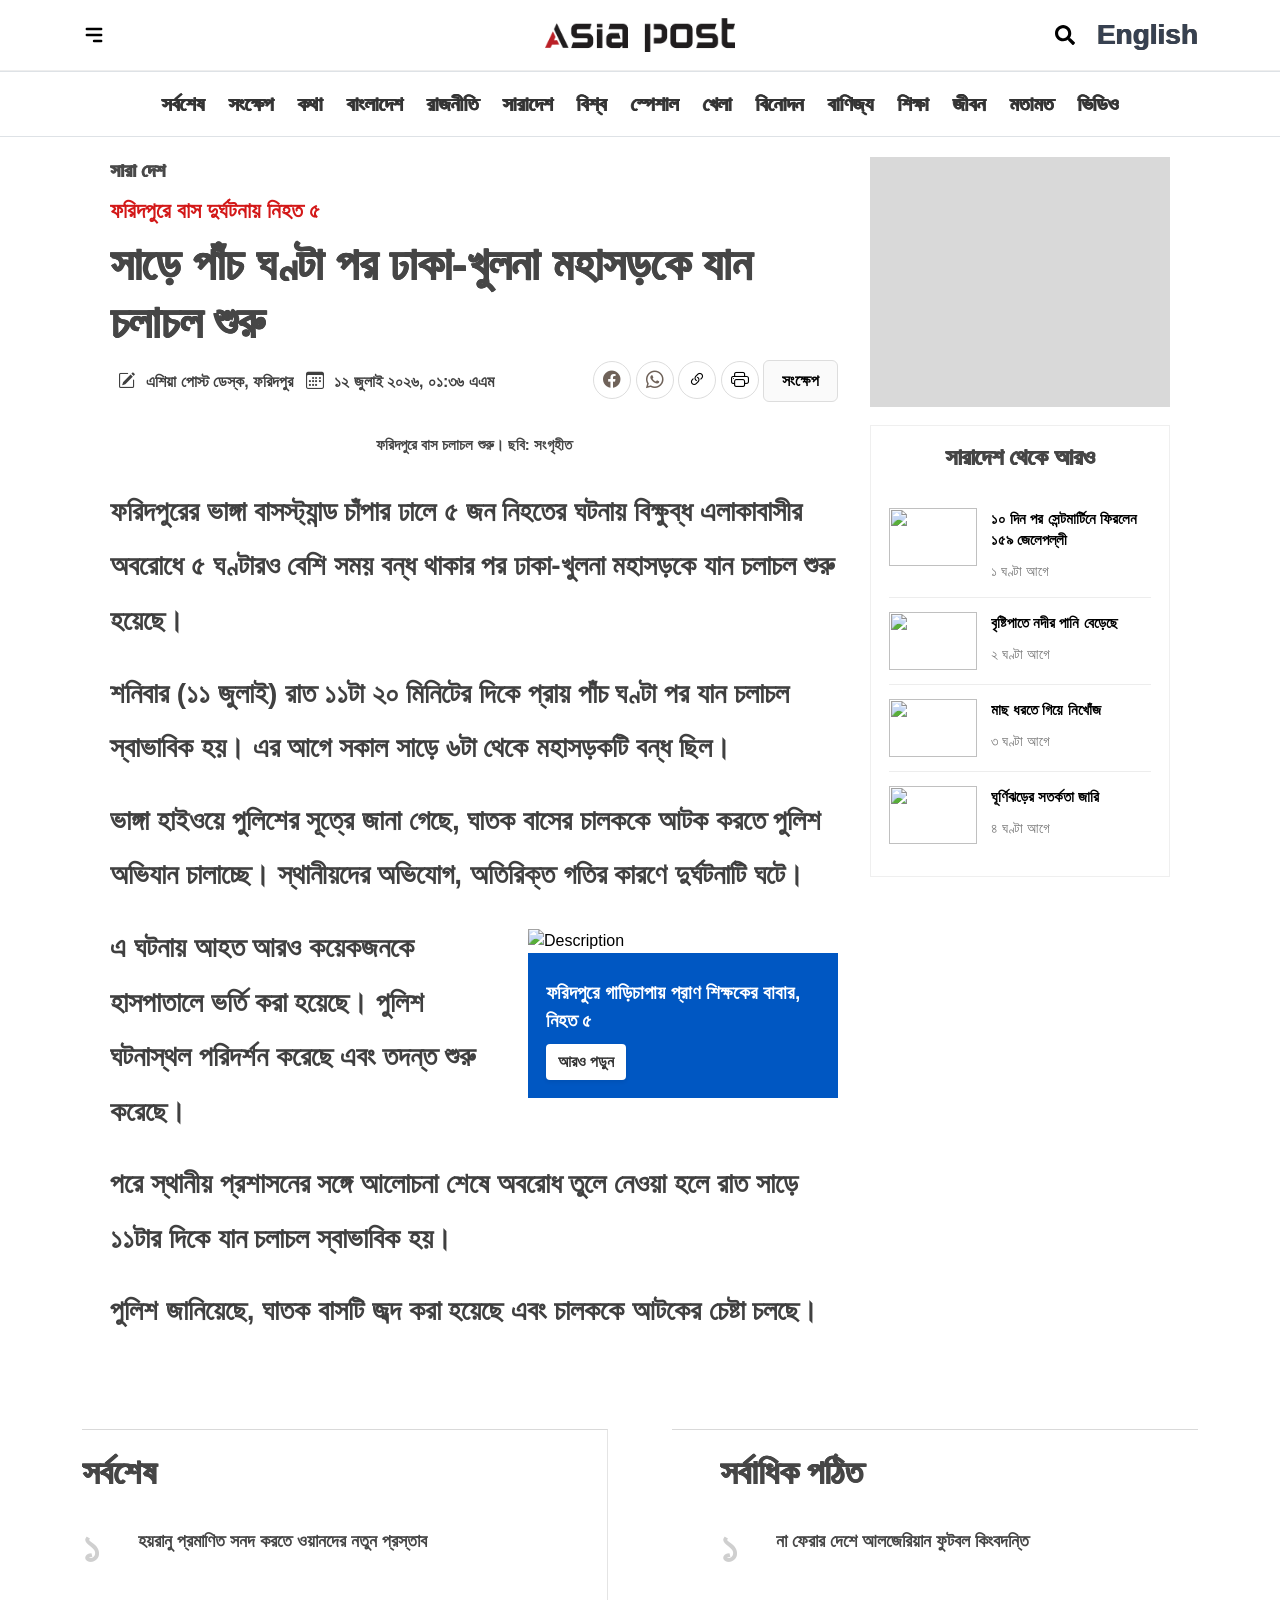
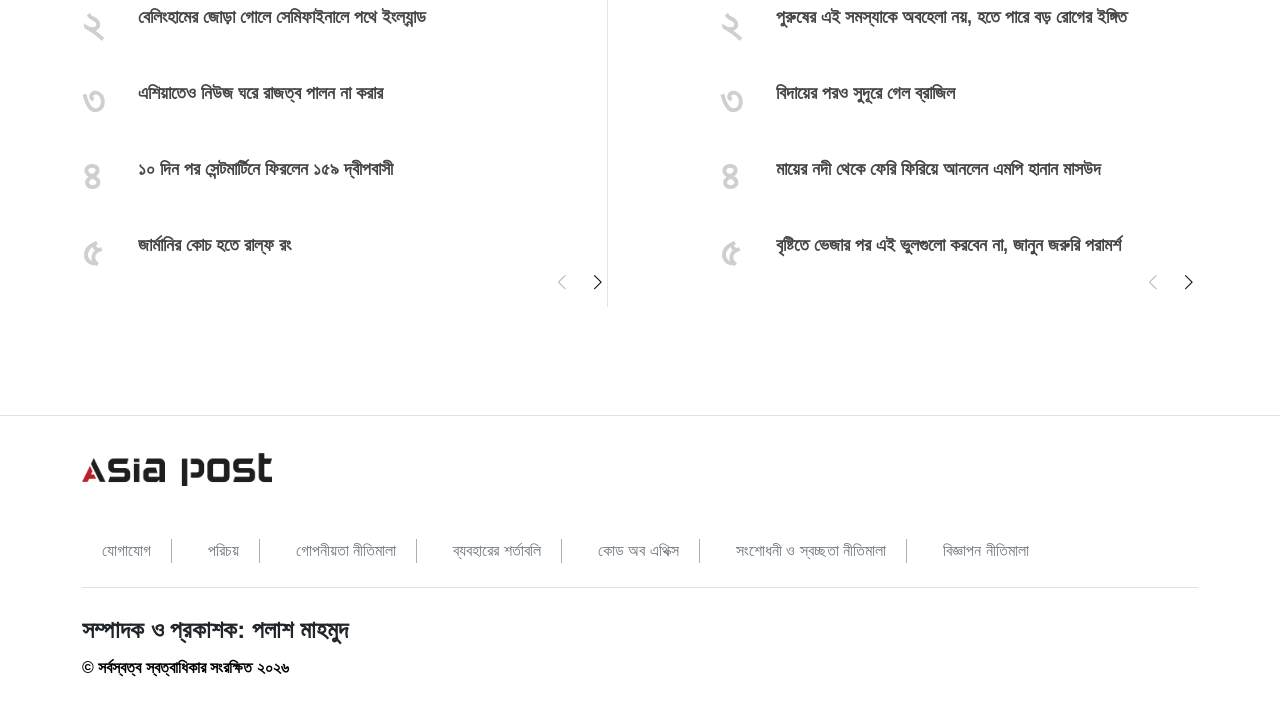
==== news-001.html @ 2057d046 "Add files via upload" ====
<!DOCTYPE html>
<html lang="bn">
<head>
    <meta charset="UTF-8">
    <meta name="viewport" content="width=device-width, initial-scale=1.0">
    <title>Asia Post: Dhaka Based Bangla News Portal</title>
    <meta name="description" content="Asia Post is a fast-growing news and multimedia portal delivering the latest news, sports, entertainment, opinion, and video content in both Bengali and English.">

    <link rel="stylesheet" href="https://cloudflare.com">
    <!-- Favicon -->
	<link rel="icon" type="image/png" sizes="32x32" href="logo.png">
    
    <!-- Bootstrap CSS -->
    <link href="https://cdn.jsdelivr.net/npm/bootstrap@5.3.3/dist/css/bootstrap.min.css" rel="stylesheet">
    <link rel="stylesheet" href="https://cdn.jsdelivr.net/npm/bootstrap-icons@1.11.3/font/bootstrap-icons.min.css">
    
    <!-- Custom CSS -->
    <link rel="stylesheet" href="style.css">
</head>
<body>
    <!-- ================= HEADER ================= -->
<div style="position: sticky; top: 0; z-index: 1060;">
    <header class="site-header">

        <div class="container">

            <div class="header-wrapper">

                <!-- LEFT -->
                <div class="header-left">

                    <button
                        class="btn-clean menu-btn"
                        type="button"
                        data-bs-toggle="collapse"
                        data-bs-target="#navMenu"
                        aria-label="Menu">

                        <svg width="24" height="24" viewBox="0 0 20 20" fill="currentColor">
                            <path fill-rule="evenodd"
                                d="M3 5a1 1 0 011-1h12a1 1 0 110 2H4a1 1 0 01-1-1zM3 10a1 1 0 011-1h12a1 1 0 110 2H4a1 1 0 01-1-1zM9 15a1 1 0 011-1h6a1 1 0 110 2h-6a1 1 0 01-1-1z"
                                clip-rule="evenodd">
                            </path>
                        </svg>

                    </button>

                </div>

                <!-- CENTER -->

                <div class="header-logo">
                    <a href="index.html">
                        <img src="logo.png" alt="Asia Post Logo">
                    </a>
                </div>

                <!-- RIGHT -->

                <!-- Action Buttons (Right Aligned) -->
                <div class="header-right">
                    <!-- Search Icon -->
                    <button class="btn-clean" aria-label="Search">
                        <svg height="20" width="20" viewBox="0 0 512 512" fill="currentColor">
                            <path d="M505 442.7L405.3 343c-4.5-4.5-10.6-7-17-7H372c27.6-35.3 44-79.7 44-128C416 93.1 322.9 0 208 0S0 93.1 0 208s93.1 208 208 208c48.3 0 92.7-16.4 128-44v16.3c0 6.4 2.5 12.5 7 17l99.7 99.7c9.4 9.4 24.6 9.4 33.9 0l28.3-28.3c9.4-9.4 9.4-24.6.1-34zM208 336c-70.7 0-128-57.2-128-128 0-70.7 57.2-128 128-128 70.7 0 128 57.2 128 128 0 70.7-57.2 128-128 128z"></path>
                        </svg>
                    </button>

                    <!-- Language Link -->
                    <a href="/english" class="text-decoration-none text-dark fw-semibold fs-5">
                        <span class="desktop-text text-secondary-custom">English</span>
                        <span class="mobile-text text-secondary-custom">EN</span>
                    </a>
                </div>

            </div>

        </div>

    </header>

    <!-- ================= NAVBAR ================= -->

    <nav class="desktop-navbar navbar navbar-expand-lg border-top border-bottom bg-white">

        <div class="container">

            <div class="collapse navbar-collapse" id="navMenu">

                <ul class="navbar-nav mx-auto">

                    <li class="nav-item">
                        <a href="todays-news.html"
                        class="nav-link active-page">
                            সর্বশেষ
                        </a>
                    </li>
                    <li class="nav-item"><a class="nav-link" href="shorts">সংক্ষেপ</a></li>
                    <li class="nav-item"><a class="nav-link" href="kotha">কথা</a></li>
                    <li class="nav-item"><a class="nav-link" href="bangladesh">বাংলাদেশ</a></li>
                    <li class="nav-item"><a class="nav-link" href="politics">রাজনীতি</a></li>
                    <li class="nav-item"><a class="nav-link" href="country-news">সারাদেশ</a></li>
                    <li class="nav-item"><a class="nav-link" href="world">বিশ্ব</a></li>
                    <li class="nav-item"><a class="nav-link" href="ap-special">স্পেশাল</a></li>
                    <li class="nav-item"><a class="nav-link" href="sports">খেলা</a></li>
                    <li class="nav-item"><a class="nav-link" href="entertainment">বিনোদন</a></li>
                    <li class="nav-item"><a class="nav-link" href="business-news">বাণিজ্য</a></li>
                    <li class="nav-item"><a class="nav-link" href="education">শিক্ষা</a></li>
                    <li class="nav-item"><a class="nav-link" href="lifestyle">জীবন</a></li>
                    <li class="nav-item"><a class="nav-link" href="opinion">মতামত</a></li>
                    <li class="nav-item"><a class="nav-link" href="video">ভিডিও</a></li>

                </ul>

            </div>

        </div>

    </nav>
</div>

    <!-- Main Content -->
    <main class="news-page">

        <div class="container">

            <div class="news-layout">

                <!-- ================= LEFT ARTICLE ================= -->

                <article class="news-article">

                    <!-- Header -->
                    <header class="article-header">

                        <div class="article-category text-secondary-custom2">
                            <a href="#">সারা দেশ</a>
                        </div>

                        <div class="article-highlight">
                            ফরিদপুরে বাস দুর্ঘটনায় নিহত ৫
                        </div>

                        <h1 class="article-title text-secondary-custom1">
                            সাড়ে পাঁচ ঘণ্টা পর ঢাকা-খুলনা মহাসড়কে যান চলাচল শুরু
                        </h1>

                        <div class="article-meta">

                            <div class="meta-left">

                                <span class="text-secondary-custom3 px-2">
                                    <i class="bi bi-pencil-square"></i>
                                    এশিয়া পোস্ট ডেস্ক, ফরিদপুর
                                </span>
                                <span class="text-secondary-custom3">
                                    <i class="bi bi-calendar3"></i>
                                    ১২ জুলাই ২০২৬, ০১:৩৬ এএম
                                </span>

                            </div>

                            <div class="meta-right">

                                <button class="share-btn">
                                    <i class="bi bi-facebook"></i>
                                </button>

                                <button class="share-btn">
                                    <i class="bi bi-whatsapp"></i>
                                </button>

                                <button class="share-btn">
                                    <i class="bi bi-link-45deg"></i>
                                </button>

                                <button class="share-btn">
                                    <i class="bi bi-printer"></i>
                                </button>

                                <button class="summary-btn">
                                    সংক্ষেপ
                                </button>

                            </div>

                        </div>

                    </header>

                    <!-- Hero Image -->

                    <figure class="hero-image">

                        <img
                            src="https://images.asia-post.com/original_images/NewsLabAsiaPost50054c52-e025-4c21-a5f2-86b96c10bce3.jpg"
                            alt="">

                        <figcaption class="text-secondary-custom0">

                            ফরিদপুরে বাস চলাচল শুরু। ছবি: সংগৃহীত

                        </figcaption>

                    </figure>

                        <div class="article-content">

                            <p class="text-secondary-custom3" >
                                ফরিদপুরের ভাঙ্গা বাসস্ট্যান্ড চাঁপার ঢালে ৫ জন নিহতের ঘটনায় বিক্ষুব্ধ
                                এলাকাবাসীর অবরোধে ৫ ঘণ্টারও বেশি সময় বন্ধ থাকার পর ঢাকা-খুলনা
                                মহাসড়কে যান চলাচল শুরু হয়েছে।
                            </p>

                            <p class="text-secondary-custom3">
                                শনিবার (১১ জুলাই) রাত ১১টা ২০ মিনিটের দিকে প্রায় পাঁচ ঘণ্টা পর যান
                                চলাচল স্বাভাবিক হয়। এর আগে সকাল সাড়ে ৬টা থেকে মহাসড়কটি বন্ধ ছিল।
                            </p>

                            <p class="text-secondary-custom3">
                                ভাঙ্গা হাইওয়ে পুলিশের সূত্রে জানা গেছে, ঘাতক বাসের চালককে আটক করতে
                                পুলিশ অভিযান চালাচ্ছে। স্থানীয়দের অভিযোগ, অতিরিক্ত গতির কারণে
                                দুর্ঘটনাটি ঘটে।
                            </p>

                            <!-- floating recommendation -->

                            <aside class="inline-card">
                                <img src="https://images.asia-post.com/original_images/NewsLabAsiaPost15881897-0958-433f-ace1-d1a9ae81bed5.jpg" alt="Description" style="width: 100%; display: block;">

                                <div class="inline-overlay">

                                    <h5>
                                        ফরিদপুরে গাড়িচাপায় প্রাণ শিক্ষকের
                                        বাবার, নিহত ৫
                                    </h5>

                                    <a href="news-001.html" 
                                    class="btn btn-light border-0 shadow-sm" 
                                    style="background-color: #ffffff; color: #333; font-weight: 600; padding: 5px auto; text-decoration: none; border-radius: 4px; display: inline-block;">
                                        আরও পড়ুন
                                    </a>
                                    
                                </div>

                            </aside>

                            <p class="text-secondary-custom3">
                                এ ঘটনায় আহত আরও কয়েকজনকে হাসপাতালে ভর্তি করা হয়েছে। পুলিশ ঘটনাস্থল
                                পরিদর্শন করেছে এবং তদন্ত শুরু করেছে।
                            </p>

                            <p class="text-secondary-custom3">
                                পরে স্থানীয় প্রশাসনের সঙ্গে আলোচনা শেষে অবরোধ তুলে নেওয়া হলে রাত
                                সাড়ে ১১টার দিকে যান চলাচল স্বাভাবিক হয়।
                            </p>

                            <p class="text-secondary-custom3">
                                পুলিশ জানিয়েছে, ঘাতক বাসটি জব্দ করা হয়েছে এবং চালককে আটকের চেষ্টা
                                চলছে।
                            </p>

                        </div>

                    </article>

                <!-- ================= RIGHT SIDEBAR ================= -->

                <aside class="news-sidebar">

                    <div class="sidebar-ad"></div>

                    <section class="sidebar-news">

                        <h3 class="text-secondary-custom1">সারাদেশ থেকে আরও</h3>

                        <div class="sidebar-item">

                            <img src="https://images.asia-post.com/original_images/NewsLabAsiaPostdc175ffc-346c-4fb1-ba67-ba4d500fa9c6.jpg">

                            <div>

                                <h5>
                                    ১০ দিন পর সেন্টমার্টিনে ফিরলেন ১৫৯ জেলেপল্লী
                                </h5>

                                <small>১ ঘণ্টা আগে</small>

                            </div>

                        </div>

                        <div class="sidebar-item">

                            <img src="https://images.asia-post.com/original_images/NewsLabAsiaPost3347b56f-49ed-4675-a514-a2277cf62eea.jpg">

                            <div>

                                <h5>
                                    বৃষ্টিপাতে নদীর পানি বেড়েছে
                                </h5>

                                <small>২ ঘণ্টা আগে</small>

                            </div>

                        </div>

                        <div class="sidebar-item">

                            <img src="https://images.asia-post.com/original_images/NewsLabAsiaPost18aa36c1-7e7c-4822-96c3-1573c18c3f63.webp">

                            <div>

                                <h5>
                                    মাছ ধরতে গিয়ে নিখোঁজ
                                </h5>

                                <small>৩ ঘণ্টা আগে</small>

                            </div>

                        </div>

                        <div class="sidebar-item">

                            <img src="https://images.asia-post.com/original_images/NewsLabAsiaPost28972773-5bdf-4322-aaad-13db85332f03.jpg">

                            <div>

                                <h5>
                                    ঘূর্ণিঝড়ের সতর্কতা জারি
                                </h5>

                                <small>৪ ঘণ্টা আগে</small>

                            </div>

                        </div>

                    </section>

                </aside>

            </div>

            <!-- ================= BOTTOM NEWS ================= -->

            <section class="bottom-news">

                <!-- LEFT -->

                <div class="news-list-column">

                    <h2 class="text-secondary-custom1">সর্বশেষ</h2>

                    <ul class="news-list">

                        <li>
                            <span class="serial">১</span>
                            <a href="#">হয়রানু প্রমাণিত সনদ করতে ওয়ানদের নতুন প্রস্তাব</a>
                        </li>

                        <li>
                            <span class="serial">২</span>
                            <a href="#">বেলিংহামের জোড়া গোলে সেমিফাইনালে পথে ইংল্যান্ড</a>
                        </li>

                        <li>
                            <span class="serial">৩</span>
                            <a href="#">এশিয়াতেও নিউজ ঘরে রাজত্ব পালন না করার</a>
                        </li>

                        <li>
                            <span class="serial">৪</span>
                            <a href="#">১০ দিন পর সেন্টমার্টিনে ফিরলেন ১৫৯ দ্বীপবাসী</a>
                        </li>

                        <li>
                            <span class="serial">৫</span>
                            <a href="#">জার্মানির কোচ হতে রাল্ফ রং</a>
                        </li>

                    </ul>

                    <div class="slider-nav">

                        <button class="prev-btn">
                            <i class="bi bi-chevron-left"></i>
                        </button>

                        <button class="next-btn">
                            <i class="bi bi-chevron-right"></i>
                        </button>

                    </div>

                </div>

                <!-- RIGHT -->

                <div class="news-list-column">

                    <h2 class="text-secondary-custom1">সর্বাধিক পঠিত</h2>

                    <ul class="news-list">

                        <li>
                            <span class="serial">১</span>
                            <a href="#">না ফেরার দেশে আলজেরিয়ান ফুটবল কিংবদন্তি</a>
                        </li>

                        <li>
                            <span class="serial">২</span>
                            <a href="#">পুরুষের এই সমস্যাকে অবহেলা নয়, হতে পারে বড় রোগের ইঙ্গিত</a>
                        </li>

                        <li>
                            <span class="serial">৩</span>
                            <a href="#">বিদায়ের পরও সুদূরে গেল ব্রাজিল</a>
                        </li>

                        <li>
                            <span class="serial">৪</span>
                            <a href="#">মায়ের নদী থেকে ফেরি ফিরিয়ে আনলেন এমপি হানান মাসউদ</a>
                        </li>

                        <li>
                            <span class="serial">৫</span>
                            <a href="#">বৃষ্টিতে ভেজার পর এই ভুলগুলো করবেন না, জানুন জরুরি পরামর্শ</a>
                        </li>

                    </ul>

                    <div class="slider-nav">

                        <button class="prev-btn">
                            <i class="bi bi-chevron-left"></i>
                        </button>

                        <button class="next-btn">
                            <i class="bi bi-chevron-right"></i>
                        </button>

                    </div>

                </div>

            </section>

        </div>

    </main>

    
    <!-- Footer -->
    <footer class="bg-white text-gray-800 border-top border-secondary mt-5">
        <div class="container pb-5 position-relative">
        <div class="d-flex flex-column align-items-center align-items-lg-start gap-3 mb-4">
            <a href="index.html" class="d-block">
            <img alt="logo" width="190" height="40" src="logo.png" class="img-fluid">
            </a>
            
            
            <div class="d-flex flex-wrap gap-3 justify-content-center">
                <a class="footer-link" href="#">যোগাযোগ</a>
                <a class="footer-link" href="#">পরিচয়</a>
                <a class="footer-link" href="#">গোপনীয়তা নীতিমালা</a>
                <a class="footer-link" href="#">ব্যবহারের শর্তাবলি</a>
                <a class="footer-link" href="#">কোড অব এথিক্স</a>
                <a class="footer-link" href="#">সংশোধনী ও স্বচ্ছতা নীতিমালা</a>
                <a class="footer-link" href="#">বিজ্ঞাপন নীতিমালা</a>
            </div>
        </div>

        <div class="border-top pt-4 d-flex flex-column gap-2">
            <div class="text-dark fw-bold text-center text-md-start fs-4">সম্পাদক ও প্রকাশক: পলাশ মাহমুদ</div>
            
            <button id="scrollToTopBtn" class="btn btn-outline-secondary rounded-circle position-absolute end-0 bottom-0 mb-3 me-3" aria-label="Scroll to top" style="width: 40px; height: 40px; padding: 0;">
            <svg stroke="currentColor" fill="currentColor" stroke-width="0" viewBox="0 0 512 512" height="1em" width="1em" xmlns="http://www.w3.org/2000/svg">
                <path fill="none" stroke-linecap="round" stroke-linejoin="round" stroke-width="48" d="m112 328 144-144 144 144"></path>
            </svg>
            </button>

            <div class="text-sm fw-semibold text-center text-lg-start">© সর্বস্বত্ব স্বত্বাধিকার সংরক্ষিত ২০২৬</div>
        </div>
        </div>
    </footer>
  <!-- Bootstrap JS -->
  <script src="https://cdn.jsdelivr.net/npm/bootstrap@5.3.3/dist/js/bootstrap.bundle.min.js"></script>
  
  <script>
    const scrollToTopBtn = document.querySelector('#scrollToTopBtn');

    window.addEventListener('scroll', () => {
    // Show button after scrolling down 300px
    if (window.scrollY > 300) {
        scrollToTopBtn.style.display = 'flex';
    } else {
        scrollToTopBtn.style.display = 'none';
    }
    });

    // Smooth scroll to top when clicked
    scrollToTopBtn.addEventListener('click', () => {
    window.scrollTo({
        top: 0,
        behavior: 'smooth'
    });
    });
  </script>

  <script>
  // Custom JavaScript for Asia Post
  document.addEventListener('DOMContentLoaded', () => {
      console.log('Asia Post loaded successfully');
      
      // Add any interactive features here
      // Example: Search button click handler
      const searchBtn = document.getElementById('searchBtn');
      if (searchBtn) {
          searchBtn.addEventListener('click', () => {
              alert('Search feature coming soon!');
          });
      }
  });
  </script>

</body>
</html>
---- style.css ----
/* 1. Global Font Setup */
@import url('https://fonts.maateen.me/kalpurush/font.css');

@font-face {
    font-family: 'Kalpurush';
    src: url('fonts/Kalpurush.woff2') format('woff2'), url('fonts/Kalpurush.woff') format('woff');
    font-weight: normal;
    font-style: normal;
}

/* Force Global Font and Reset */
* {
    font-family: 'Kalpurush', sans-serif !important;
    box-sizing: border-box;
}

body { 
    background-color: #ffffff;
    color: #000;
    margin: 0;
}


.flex-grow-1 {
  flex-grow: 1;
} 

/* Reusable Bold Element */
.custom-bold-text {
    font-weight: 900 !important;
    text-shadow: 0.25px 0 0 #484848, -0.25px 0 0 #484848;
}

/* Reusable Hover Effect (if you want the same effect elsewhere) */
.custom-bold-text:hover {
    text-shadow: 0.25px 0 0 #0000ff, -0.25px 0 0 #0000ff;
}

/* Header Spacing */
.site-header {
    border-bottom: 1px solid #eee;
}
header.site-header {
  position: static;
  top: 0;
  z-index: 1060; /* Higher z-index to stay on top */
  background: white; /* Ensure it's opaque so content doesn't bleed through */
}

.bold-headline {
    text-shadow: 0.35px 0 0 #484848, -0.35px 0 0 #484848;
}
.bold-headline:hover {
    color: #0b51c5;
    text-shadow: 0.35px 0 0 #0b51c5, -0.35px 0 0 #0b51c5;
}

.navbar-nav {
    display: flex;
    flex-wrap: wrap; /* Allows items to go to next line instead of overflowing */
    justify-content: center;
    width: 100%;
}
/* Navbar
 Links: Compact, Bold, News-Portal style */
.navbar-nav .nav-link {
    color: #333 !important;
    font-weight: 900 !important;
    font-size: 1.25rem;
    line-height: 1.75rem; /* Adjusted to look like a news portal, not too huge */
    padding: 10px 12px !important;
    transition: color 0.2s;
    text-shadow: 0.35px 0 0 #484848, -0.35px 0 0 #484848;
}

.navbar-nav .nav-link:hover {
    color: #0d6efd !important; /* Standard news blue */
    text-shadow: 0.25px 0 0 #0000ff, -0.25px 0 0 #0000ff;
}

nav.desktop-navbar {
  position: sticky;
  top: 0;
  z-index: 1050; /* Ensure it stays above other content */
}

.sticky-top {
    position: sticky;
    top: 0;
    z-index: 1030; /* Ensures it stays above main content */
    background-color: transparent !important;
}

/* This ensures the mobile menu appears properly below the nav bar when toggled */
@media (max-width: 991px) {
    .navbar-collapse {
        background-color: #fff;
        padding: 15px;
        box-shadow: 0 4px 6px -1px rgba(0,0,0,0.1);
    }
}

main.main-content.py-4 {
    padding-top: 0 !important;
    padding-bottom: 0 !important;
}

  /* Custom utility to remove button boxes */
.btn-clean {
    border: none;
    background: transparent;
    padding: 0;
    outline: none;
    display: flex;
    align-items: center;
}

/* Fix mobile toggle */
.navbar-collapse {
    justify-content: center;
}



/* 4. Card Hover Effect */
.card {
    transition: transform 0.2s ease, box-shadow 0.2s ease;
}

.card:hover {
    transform: translateY(-2px);
    box-shadow: 0 4px 12px rgba(0,0,0,0.1);
}

.card-layer {
    margin-top: -3rem;
    position: relative;
    z-index: 10;
    background-color: rgb(255, 255, 255);
    border-radius: 0.5rem;
    transition: transform 0.2s ease, box-shadow 0.2s ease;
}
.rounded-1 {
  width: 200px;
  height: auto;
  min-width: 200px;
  object-fit: cover;
  aspect-ratio: 4/2;
}

.d-lg-block {
  margin-bottom:0;
}

.g-4 {
  margin-top: 0px;
}
.card-layer:hover {
    transform: translateY(-2px);
    box-shadow: 0 4px 12px rgba(0,0,0,0.1);
}
/* The container for the cards */
.card-container-bg {
    background-color: #ffffff;
    border-radius: 1rem;
    padding: 1.5rem;
    padding-top: 0.5rem; /* Reduced top space */
    margin-top: 0;
}

/* Ensure columns keep their gutter spacing */
.card-container-bg > .col {
    margin-top: var(--bs-gutter-y);
}

/* Optional: Disable the hover animation on the cards as we did earlier */
.card-container-bg .card {
    transition: none !important;
    transform: none !important;
    box-shadow: none !important;
}

.card-container-bg .card:hover {
    transform: none !important;
    box-shadow: none !important;
}

/* Footer Link Styles */
.footer-link {
    color: #6c757d; /* text-gray-600 */
    text-decoration: none;
    font-weight: 500;
    transition: color 0.2s ease-in-out;
}

.footer-link:hover {
    color: #007bff; /* Replace with your selectedColor code */
}

/* Add vertical space to the container */
.footer-link-container { /* Add this class to your div or use existing classes */
    margin-top: 1.5rem;
    margin-bottom: 1rem;
}

/* Style the individual links and separators */
.footer-link {
    padding: 0 20px;
    border-right: 1px solid #acafaf; /* Light gray border */
    text-decoration: none;
    line-height: 1.5; /* Helps center the border vertically */
}

/* Remove the border from the very last link */
.footer-link:last-child {
    border-right: none;
}

#scrollToTopBtn {
    position: fixed !important;
    bottom: 30px !important;
    right: 30px !important;
    z-index: 9999 !important;
    display: none; /* Hidden by default */
    align-items: center;
    justify-content: center;
    /* Add smooth transitions if desired */
    transition: opacity 0.3s ease-in-out;
}

/* Ensure the SVG icon fits perfectly */
#scrollToTopBtn svg {
    font-size: 1.5rem;
}

/* Override for better hover effect */
.btn-outline-secondary:hover {
    background-color: #6c757d;
    color: white;
}
/* Ensure the button stays positioned correctly */
.position-relative {
    position: relative;
}

/* Responsive adjustment for the footer button */
@media (max-width: 768px) {
    .position-absolute.bottom-0 {
        bottom: 10px !important;
    }
}
@media (min-width: 992px){

    .mobile-header{
        position: static;
    }

    .desktop-navbar{
        position: sticky;
        top: 0;
        z-index: 1030;
        background:#fff;
    }

}

.header-wrapper{
    display:flex;
    align-items:center;
    justify-content:space-between;
    padding:14px 0;
}

.header-left,
.header-right{
    flex:1;
    display:flex;
    align-items:center;
}

.header-left{
    justify-content:flex-start;
}

.header-right{
    justify-content:flex-end;
    gap:22px;
}

.header-logo{
    flex:0 0 auto;
    text-align:center;
}

.header-logo img{
    display:block;
    width:100%;
    max-width:190px;
    height:auto;
}

.desktop-menu{
    display:flex;
}

.mobile-menu{
    display:none;
}

@media(max-width:991.98px){

    .desktop-menu{
        display:none;
    }

    .mobile-menu{
        display:flex;
    }

}
/* ===========================
   Mobile
=========================== */

.mobile-header,
.desktop-navbar{
    transition:.2s;
}

@media (max-width:991.98px){

    .mobile-header{
        position: sticky;
        top:0;
        z-index:1045;
        background:#fff;
    }

    .desktop-navbar{
        position: sticky;
        top:72px;      /* adjust after measuring your header */
        z-index:1040;
        background:#fff;
    }

}

@media (max-width:991.98px){

    .header-wrapper{
        display:grid;
        grid-template-columns:
            50px
            1fr
            auto;
        align-items:center;
        gap:8px;
        padding:10px 0;
    }

    .header-left{
        justify-content:flex-start;
    }

    .header-logo{
        display:flex;
        justify-content:center;
    }

    .header-logo img{

        width:100%;
        max-width:140px;
        height:auto;
    }

    .header-right{
        gap:12px;
        justify-content:flex-end;
    }

}
.mobile-text{
    display:none;
}

@media(max-width:991px){

    .desktop-text{
        display:none;
    }

    .mobile-text{
        display:inline;
    }

}
/* Apply padding on larger screens */
@media (min-width: 992px) {
    .banner-container {
        padding-left: 1rem;
        padding-right: 1rem;
    }
}

.container.banner-container {
    max-width: 1140px !important;
    padding-left: 12px !important;
    padding-right: 12px !important;
    margin-left: auto !important;
    margin-right: auto !important;
}

/* Banner Container Spacing */
.banner-container {
    max-width: 1280px !important;
    margin-top: 1rem;    /* 16px top margin */
    margin-bottom: rem; /* 24px bottom margin */
    
    /* Responsive Padding: 0 on mobile, 1rem on desktop */
    padding-left: 0;
    padding-right: 0;
}

/* Apply padding on larger screens */
@media (min-width: 992px) {
    .banner-container {
        padding-left: 1rem;
        padding-right: 1rem;
    }
}

/* Aspect Ratio and Scaling */
.banner-image {
    display: block;
    width: 100%;
    /* Ensures the image maintains its aspect ratio as it scales */
    height: auto; 
    object-fit: cover;
    /* Optional: If you want to force an exact 10:1 ratio */
    aspect-ratio: 10 / 1; 
}

/* Sidebar Sticky Behavior */
@media (min-width: 992px) {
    .sticky-top {
        position: -webkit-sticky;
        position: sticky;
        top: 80px; /* Adjust based on your header height */
    }
}

/* Border Dividers */
.border-right {
    border-right: 1px solid #dee2e6;
}

/* Sidebar and Typography */
.text-secondary { color: #464646; text-shadow: 0.25px 0 0 #484848, -0.25px 0 0 #484848;}
.fw-bold {
    font-weight: 700 !important;
    text-decoration: none;
    text-decoration-line: none;
}

/* Aspect ratio for featured cards */
.position-relative img {
    aspect-ratio: 16 / 9;
    object-fit: cover;
}

/* Matching the "Live Dot" look */
.text-liveDotColor {
    color: #d32f2f; /* Standard red for categories */
}

/* Hover effects to match reference */
.group:hover .text-secondary {
    color: #0d6efd !important;
}

.overlay-gradient {
    background: linear-gradient(to top, rgba(0,0,0,0.9), transparent);
}

/* Ensure consistent card borders and hover effect */
.border-bottom { 
    border-bottom: 1px solid #dee2e6 !important; 
}

.border-bottom-right { 
    border-bottom: 1px solid #dee2e6 !important;
    border-right: 1px solid rgb(222, 226, 224);
}

/* Optional: Vertical line for the last row item without a bottom border */
.border-right-only {
    border-right: 1px solid rgb(222, 226, 224);
}
/* Optional: Vertical line for the last row item without a bottom border */
.border-left-only {
    border-left: 1px solid rgb(222, 226, 224);
}

/* Matching the hover color change used on the site */
.group:hover a, 
.group:hover .text-dark {
    color: #0d6efd !important; /* Matches the site's link hover blue */
}

/* Gradient overlay for featured lead image */
.bg-gradient-dark {
    background: linear-gradient(to top, rgba(0,0,0,0.85), transparent) !important;
}

/*.col-md-3{
    border-right: 1px solid rgb(192, 192, 193);

}*/

/*.col-md-6 {
  border-right: 1px solid rgb(192, 192, 193);
}*/

/* Hover effect for headline color change */
.col-6:hover h6 {
    color: #0d6efd !important;
}

/* Aspect ratio for uniform grid look */
.col-6 img {
    aspect-ratio: auto;
    object-fit: cover;
    width: 100%;
}

.col-lg-7 {
  padding-right: 24px;
}

/* Ensure consistent spacing */
.card-img-top {
    aspect-ratio: 3/2;
    object-fit: cover;
}
/* Ensure consistent spacing */
.card-layer-img-top {
    aspect-ratio: 3/2;
    object-fit: cover;
}

/* স্টিকি পজিশন নিশ্চিত করা */
.sticky-top {
    position: sticky;
    top: 80px; 
    z-index: 100;
}

/* নিউজ টাইটেল হোভার ইফেক্ট */
.group:hover a {
    color: #0d6efd !important;
}

/* ইমেজ ফিটিং */
.object-fit-cover {
    object-fit: cover;
}

img.img-fluid {
    object-fit: contain !important;
}

/* মোবাইলে বর্ডার রিমুভ */
@media (max-width: 991px) {
    .border-end { border-right: none !important; }
}

/* Most Read Section Styles */
.border-secondary-custom {
    border-color: #d1d5dc !important;
}

.text-secondary-custom {
    color: #464646 !important;
    text-shadow: 0.5px 0 0 #464646, -0.5px 0 0 #464646;
    font-weight: 900;
    font-size: 28px;

}

.text-secondary-custom0 {
    color: #464646 !important;
    font-weight: 900;
    font-size: 22px;

}

.text-secondary-custom1{
    color: #464646 !important;
    text-shadow: 0.5px 0 0 #464646, -0.5px 0 0 #464646;
    font-weight: 900;
    font-size: 22px;
}

.text-secondary-custom2{
    color: #464646 !important;
    text-shadow: 0.5px 0 0 #464646, -0.5px 0 0 #464646;
    font-weight: 900;
    font-size: 19px;

}

.text-secondary-custom3{
    color: #404040 !important;
    font-weight: 900;
    font-size: 16px;
}

.text-muted-custom {
    color: #cccccc !important;
}

.text-secondary-custom:hover{
   color: #0d6efd !important;
}
.text-secondary-custom1:hover{
   color: #0d6efd !important;
}
.text-secondary-custom2:hover{
   color: #0d6efd !important;
}

/* Hover effect to match the site's primary blue */
.group:hover .text-secondary-custom {
    color: #0d6efd !important;
}
/* Hover effect to match the site's primary blue */
.group:hover .text-secondary-custom1 {
    color: #0d6efd !important;
}

.group:hover .text-secondary-custom2 {
    color: #0d6efd !important;
}

/* Ensure consistent alignment */
.display-6 {
    font-size: 2.5rem;
    line-height: 1;
}

.list-group-item.group {
    background-color: #ffffff !important;
    border-bottom: 2px solid rgb(222, 226, 224);
  
}

/*.col-lg-3 {
  border-left: 1px solid rgb(222, 226, 224);
}*/
.col-lg-3 a.text-dark:hover {
    color: #0d6efd !important; /* Bootstrap primary blue */
}
/* Card Container */
.ap-card {
    transition: transform 0.3s ease;
}

.ap-card:hover .card-body {
    background-color: #c31833 !important;
}

.ap-card:hover .text-dark-custom,
.ap-card:hover .text-muted,
.ap-card:hover p {
    color: #ffffff !important;
}

/* Image Wrapper and Effect */
.img-wrapper {
    overflow: hidden;
    aspect-ratio: 16/10;
}

.ap-card img {
    transition: transform 0.5s ease;
    width: 100%;
    height: 100%;
    object-fit: cover;
}

.ap-card:hover img {
    transform: scale(1.05);
}

/* Typography Overrides */
.text-dark-custom {
    color: #374151;
}

#ap-slider {
    display: flex;
    scroll-behavior: smooth;
    padding-bottom: 20px; /* Space for scrollbar if visible */
}

/* Make sure items don't wrap and have a fixed width */
.col-md-3 {
    flex: 0 0 25%; /* 4 items visible at once */
    max-width: 25%;
}

@media (max-width: 992px) {
    .col-md-3 { flex: 0 0 50%; max-width: 50%; }
}

@media (max-width: 576px) {
    .col-md-3 { flex: 0 0 90%; max-width: 90%; }
}

/* Ensure the container is the reference point */
.container {
  position: relative;
}

.slider-container-wrapper {
    position: relative;
}

/* Adjust the buttons */
.slider-btn {
    position: absolute;
    top: 50%;
    transform: translateY(-50%);
    background: rgba(0, 0, 0, 0.5);
    color: white;
    border: none;
    padding: 10px 15px;
    cursor: pointer;
    z-index: 100;
    border-radius: 50%;
    transition: background 0.3s;
}

.slider-btn:hover {
    background: rgba(0, 0, 0, 0.8);
}

.prev-btn {
  left: 10px;
}

.next-btn {
  right: 10px;
}

.bg-light {
    background-color: #f0f5f9 !important;
}

.text-danger {
    color: #c31833 !important; /* The specific red dot color from your code */
}

/* Sidebar Container */
.poll-sidebar-wrapper {
    background-color: #f0f5f9;
    padding: 1rem;
    height: 100%;
}

/* Poll Card Styling */
.poll-container {
    background-color: #ffffff;
    border-radius: 8px;
    box-shadow: 0 1px 3px rgba(0, 0, 0, 0.1);
    padding: 1rem;
    transition: all 0.3s ease;
}

/* Poll Question Text */
.poll-content p {
    font-size: 1.1rem;
    line-height: 1.4;
    color: #374151;
    margin-bottom: 1rem;
}

/* Poll Option Buttons */
.btn-outline-secondary {
    border: 1px solid #eadbd3;
    background-color: #ffffff;
    color: #241d1a;
    font-weight: 600;
    text-align: left;
    padding: 0.5rem 1rem;
    border-radius: 6px;
}

.btn-outline-secondary:hover {
    background-color: #fdf5f3;
    border-color: #d8a190;
    color: #8f1d17;
}

/* Poll Progress Bars (For the results view) */
.poll-result-bar {
    position: relative;
    overflow: hidden;
    border: 1px solid #eadbd3;
    border-radius: 12px;
    padding: 10px 15px;
    margin-bottom: 10px;
    background: #fff;
}

.poll-fill {
    position: absolute;
    left: 0;
    top: 0;
    height: 100%;
    background-color: rgba(195, 24, 51, 0.1); /* Match red tone */
    z-index: 0;
}

.poll-label {
    position: relative;
    z-index: 1;
    display: flex;
    justify-content: space-between;
    font-weight: 600;
}

/* Share Buttons */
.share-btn{

    width:34px;

    height:34px;

    font-size:14px;

    border-radius:50%;

    border:1px solid #ececec;

    background:#fff;

}

.share-btn:hover {
    background: #e2e8f0;
    color: #000;
}

/* Slider Dots */
.dot {
    width: 10px;
    height: 10px;
    border-radius: 50%;
    border: 1px solid #000;
    padding: 0;
    cursor: pointer;
}
.dot.active { background: #000; }

/* Styling for the clean bordered input boxes */
.border { border: 1px solid #eadbd3 !important; }
.hover-border-red:hover { border-color: #c31833 !important; color: #c31833; }
.cursor-pointer { cursor: pointer; }

/* Styling for Poll Sidebar */
.poll-container { border-radius: 10px !important; }
.text-danger { color: #8f1d17 !important; }

/* Align social icons */
.bi { font-size: 1.1rem; }
.bi-facebook, .bi-whatsapp, .bi-link, .bi-download { color: #6f6259; }
.bi-facebook:hover, .bi-whatsapp:hover { color: #c31833; }

@media (min-width: 992px) {
    .mobile-header {
        position: static;
    }

    .desktop-navbar {
        position: sticky;
        top: 0; /* Ensure this is 0 so it sticks to the very top */
        z-index: 1030;
        background: #fff;
    }
}

/* Quote Card Lift Effect */
.hover-lift {
    transition: transform 0.3s ease, box-shadow 0.3s ease;
}

.hover-lift:hover {
    transform: translateY(-5px);
    box-shadow: 0 10px 20px rgba(0,0,0,0.1) !important;
}

/* Quote Icon Styling */
.display-5 {
    font-size: 3rem;
    font-family: serif;
    color: #cbd5e0;
}

/* Author Section */
.rounded-circle {
    object-fit: cover;
}

/* Ensure consistent card height */
#kotha-slider .card {
    min-height: 360px;
}

/* Responsive adjustment */
@media (max-width: 768px) {
    #kotha-slider .card { min-height: auto; }
}

.hover-lift:hover {
    transform: translateY(-5px);
    box-shadow: 0 10px 20px rgba(0,0,0,0.1) !important;
}

/* Icon Buttons */
.btn-outline-light {
    border: 1px solid #e2e8f0;
    width: 36px;
    height: 36px;
    display: flex;
    align-items: center;
    justify-content: center;
}

.btn-outline-light:hover {
    background-color: #e2e8f0;
    color: #000;
}

/* Quote Icon */
.display-6 {
    font-size: 3rem;
    font-family: serif;
    color: #a0aec0;
}

/* Author Image */
.rounded-circle {
    object-fit: cover;
    border: 2px solid #e2e8f0;
}

/* Reduce the actual card size */
.kotha-card-wrapper {
    max-width: 320px; /* Adjust this value to make it as slim as you want */
    margin: 0 auto;
}

/* Ensure the hover lift still works */
.hover-lift {
    transition: transform 0.3s ease, box-shadow 0.3s ease;
}

/* Container for the horizontal slide */
#kotha-slider {
    display: flex;
    flex-wrap: nowrap;
    overflow-x: auto;
    scroll-behavior: smooth;
    padding-bottom: 20px;
}

/* Force card width so they don't squash */
#kotha-slider > div {
    flex: 0 0 300px; /* Adjust this width as needed */
    max-width: 300px;
}

/* Button Positioning */
.slider-btn {
    position: absolute;
    top: 50%;
    transform: translateY(-50%);
    background: rgba(0, 0, 0, 0.5);
    color: white;
    border: none;
    padding: 10px 15px;
    cursor: pointer;
    z-index: 100;
    border-radius: 50%;
}

.prev-btn { left: -10px; }
.next-btn { right: -10px; }

/* Responsive Border for the left column */
@media (min-width: 992px) {
    .border-end-lg {
        border-right: 1px solid #e9ecef;
    }
}

.news-card-group:hover .card-title {
    color: #0d6efd !important; /* Bootstrap primary blue */
    transition: color 0.3s ease; /* Optional: makes the color change smooth */
}


.group-link:hover h6, 
.group-link:hover h2 {
    color: #0d6efd !important;
}

.custom-sidebar-section .custom-sidebar-img {
    width: 150px !important;
    height: 90px !important;
    min-width: 150px !important; /* Prevents shrinking in flex layout */
    object-fit: cover;
    border-radius: 6px;
}

/* Ensure the text container takes up the remaining space */
.custom-sidebar-section .group-link {
    align-items: flex-start !important;
}

/* Optional: Slightly increase font for these specific headlines */
.custom-sidebar-section .group-link h6, 
.custom-sidebar-section .group-link div {
    font-size: 1.1rem;
    line-height: 1.4;
}

/* Custom Image Scaling (replaces Tailwind's aspect-video object-cover) */
.custom-img-cover {
    aspect-ratio: 16 / 9;
    object-fit: cover;
}

/* Vertical Dividers for Desktop Columns */
@media (min-width: 992px) {
    .border-end-custom {
        border-right: 1px solid #dee2e6 !important;
    }
}

/* Title colors and link hover effect */
.text-secondary-custom { color: #374151 !important; }
.group-link:hover h2, 
.group-link:hover h3, 
.group-link:hover h5, 
.group-link:hover h6 {
    color: #0d6efd !important;
}

/* Truncate text block after 2 lines (matches lg:line-clamp-2) */
.d-lg-block.small {
    display: -webkit-box !important;
    -webkit-line-clamp: 2;
    -webkit-box-orient: vertical;
    overflow: hidden;
}

/* Recommended approach */
.btn.px-4.py-2{
  padding: 0.5rem 0.5rem !important;
}

/* Container background for the card body */
.bg-light-pink { background-color: #fff0f4 !important; }

/* Aspect ratio for the square images */
.aspect-square { aspect-ratio: 1 / 1; object-fit: cover; }

/* Hover animation to match reference */
.group img { transition: transform 0.3s ease; }
.group:hover img { transform: scale(1.05); }

/* Remove scrollbar while keeping functionality */
.overflow-x-auto::-webkit-scrollbar { display: none; }

/* Ensure the list items sit directly below the lead article */
.list-unstyled {
    margin-top: 0;
    padding-top: 0;
}

/* Make sure the borders look exactly like the reference */
.border-top {
    border-top: 1px solid #dee2e6 !important;
}

/* Category header border thickness */
h3.fw-bold {
    border-top: 1px solid #dee2e6 !important;
    font-size: 1.5rem;
}


/*==========================================================
                    BANGLADESH
==========================================================*/

.bangladesh-section{

    margin:50px 0;

}

.bangladesh-heading{

    border-top:1px solid #dcdcdc;

    padding-top:14px;

    margin-bottom:28px;

}

.bangladesh-heading h2{

    margin:0;
    line-height:1.1;
    color: #464646 !important;
    text-shadow: 0.5px 0 0 #464646, -0.5px 0 0 #464646;
    font-weight: 900;
    font-size: 28px;

}

/*==========================
        LAYOUT
==========================*/

.bangladesh-content{

    align-items:flex-start;

}

.bangladesh-left-column{

    border-right:1px solid #d9d9d9;

    padding-right:22px;

}

.bangladesh-right-column{

    padding-left:22px;
    padding-right: 22px;
    padding-top: 10px;

}

/*==========================================================
                FEATURED STORY
==========================================================*/

.bangladesh-feature{

    margin-bottom:24px;

}

.bangladesh-feature-title{

    line-height:1.42;
    margin-bottom:24px;
    transition:.2s;
    color: #464646 !important;
    text-shadow: 0.5px 0 0 #464646, -0.5px 0 0 #464646;
    font-weight: 700;
    font-size: 29px;

}

.bangladesh-feature:hover .bangladesh-feature-title:hover{

    color:#1d5fd2 !important;

}

/*========================*/

.bangladesh-feature-body{

    display:flex;

    gap:22px;

    align-items:flex-start;

}

.bangladesh-feature-text{

    flex:0 0 34%;

}

.bangladesh-feature-text p{
    line-height:1.9;
    margin-bottom:34px;
    color: #464646 !important;
    font-weight: 900;
    font-size: 16px;

}

.bangladesh-time{

    color:#8b8b8b;
    font-weight: 700;
    font-size:15px;

}

.bangladesh-feature-image-box{

    flex:1;

}

.bangladesh-feature-image{

    width:100%;

    aspect-ratio:16/11;

    object-fit:cover;

    display:block;

}

/*==========================================================
                BOTTOM STORIES
==========================================================*/

.bangladesh-bottom-row{

    margin-top:18px;

}

.bangladesh-small-card{

    /*border-top:1px solid #dddddd;*/

    padding-top:20px;

}

.bangladesh-small-image{

    width:100%;

    aspect-ratio:16/10;

    object-fit:cover;

    display:block;

    margin-bottom:16px;

}

.bangladesh-small-card h4{

    color:#3d3d3d;

    font-size:18px;

    line-height:1.55;

    font-weight:700;

    transition:.2s;

}

.bangladesh-small-card:hover h4{

    color:#1d5fd2;

}

/*==========================================================
                RIGHT COLUMN
==========================================================*/

.bangladesh-top-row{

    margin-bottom:24px;

}

.bangladesh-right-card{

    height:100%;

}

.bangladesh-right-card-top{

    /*border-bottom:1px solid #dddddd;*/

    padding-bottom:22px;

}

.bangladesh-right-image{

    width:100%;

    aspect-ratio:16/10;

    object-fit:cover;

    display:block;

    margin-bottom:16px;

}

.bangladesh-right-title{

    color:#3b3b3b;

    font-size:20px;

    line-height:1.5;

    font-weight:700;

    margin-bottom:12px;

    transition:.2s;

}

.bangladesh-right-desc{

    color:#666666;

    font-size:15px;

    line-height:1.8;

    margin:0;

}

.bangladesh-right-card:hover .bangladesh-right-title{

    color:#1d5fd2;

}

/*============================
        BOTTOM ROW
============================*/

.bangladesh-bottom-right-row{

    margin-top:8px;

}

.bangladesh-bottom-right-row .bangladesh-right-title{

    font-size:18px;

    margin-bottom:0;

}




/* ===================================================
   COUNTRY SECTION
=================================================== */

.country-section{

    margin-top:40px;
    margin-bottom:40px;

}

.country-heading{

    border-top:2px solid #d1d5dc;
    margin-bottom:24px;

}

.country-heading h2{

    font-size:42px;
    font-weight:700;
    color:#2f2f2f;

    margin:0;
    padding-top:10px;
    padding-bottom:26px;

}

.country-filter{

    background:#f0f5f9;
    border:1px solid #d9e2ea;

    padding:18px;

    margin-bottom:18px;

}

.country-filter-title{

    display:flex;
    align-items:center;
    gap:8px;

    font-size:26px;
    font-weight:700;

    color:#444;

}

.country-filter-title i{

    color:#c31833;

    font-size:24px;

}

.country-select{

    height:42px;

    border-radius:2px;

    font-size:17px;

    border:1px solid #d5d5d5;

}

.country-search-btn{

    width:100%;

    height:42px;

    border:none;

    background:#bfc4ca;

    color:#fff;

    font-size:18px;

    font-weight:600;

    transition:.25s;

}

.country-search-btn:hover{

    background:#9da5ad;

}

.country-content{

    margin-top:18px;

}

/*FEATURED News*/

.country-feature{

    border-bottom:1px solid #d9d9d9;

    padding-bottom:28px;

}

.country-feature-title{
    margin-top: 10px;
    color: #464646 !important;
    text-shadow: 0.5px 0 0 #464646, -0.5px 0 0 #464646;
    font-weight: 900;
    font-size: 28px;
    transition:.2s;

}

.country-feature:hover .country-feature-title:hover{

    color:#0b51c5;

}

.country-feature-desc{

    color: #464646 !important;
    font-weight: 900;
    font-size: 18px;

}

.country-time{

    color:#888 !important;
    font-weight: 900;
    font-size: 16px;;

}

.country-feature-image{

    width:100%;

    aspect-ratio:16/9;

    object-fit:cover;

    display:block;

}

/*-------------------- */

.country-small-card{

    margin-top:22px;

}

.country-card-image{

    width:100%;

    aspect-ratio:16/9;

    object-fit:cover;

    display:block;

}

.country-card-title{
    margin-top:14px;
    line-height:1.45;
    color: #464646 !important;
    text-shadow: 0.5px 0 0 #464646, -0.5px 0 0 #464646;
    font-weight: 900;
    font-size: 19px;

}

.country-small-card:hover .country-card-title{

    color:#1d5fd2;

}

/*RIGHT GRID*/

.country-right-column{

    border-left:1px solid #d7d7d7;

    padding-left:28px;

}

.country-grid-card{

    height:100%;

    padding-bottom:18px;

}

.country-grid-border-right{

    border-right:1px solid #d7d7d7;

    padding-right:18px;

}

.country-grid-border-bottom{

    border-bottom:1px solid #d7d7d7;

    padding-bottom:22px;

}

.country-grid-image{

    width:100%;

    aspect-ratio:16/9;

    object-fit:cover;

    display:block;

}

.country-grid-title{

    margin-top:14px;
    line-height:1.45;
    color: #464646 !important;
    text-shadow: 0.5px 0 0 #464646, -0.5px 0 0 #464646;
    font-weight: 900;
    font-size: 20px;

}

.country-grid-desc{

    margin-top:10px;
    color: #464646 !important;
    font-weight: 900;
    font-size: 16px;

}

.country-grid-card:hover .country-grid-title{

    color:#1d5fd2;

}


/*==========================================================
                    VIDEO GALLERY
==========================================================*/

.video-section{

    margin:42px 0;

}

.video-wrapper{

    background:#323232;

    border-radius:22px;

    padding:30px;

}

/*HEADER*/

.video-header{

    display:flex;

    justify-content:space-between;

    align-items:center;

    margin-bottom:26px;

    gap:20px;

    flex-wrap:wrap;

}

.video-title{

    display:flex;

    align-items:center;

    gap:18px;

}

.video-title-bar{

    width:4px;

    height:32px;

    background:#ffffff;

    border-radius:4px;

}

.video-title h2{

    margin:0;

    color:#ffffff;

    font-size:38px;

    font-weight:700;

    line-height:1;

}

/*TABS*/

.video-tabs{

    display:flex;

    gap:14px;

    flex-wrap:wrap;

}

.video-tab{

    border:none;

    cursor:pointer;

    background:#2b2b2b;

    color:#ffffff;

    padding:10px 18px;

    border-radius:10px;

    font-size:19px;

    font-weight:600;

    transition:.25s;

}

.video-tab:hover{

    background:#424242;

}

.video-tab.active{

    background:#ffffff;

    color:#111;

    box-shadow:0 0 20px rgba(255,255,255,.18);

}

/*CONTENT*/

.video-content{

    align-items:flex-start;

}

/*==========================================================
                FEATURED VIDEO
==========================================================*/

.video-feature-card{

    overflow:hidden;

    border-radius:18px;

    background:#1f1f1f;

    border:1px solid rgba(255,255,255,.08);

}

.video-thumb-wrapper{

    position:relative;

    overflow:hidden;

}

.video-feature-image{

    width:100%;

    aspect-ratio:16/9;

    object-fit:cover;

    display:block;

}

/*=====================
      PLAY BUTTON
=====================*/

.video-play-btn {
    position: absolute;
    left: 50%;
    top: 50%;
    transform: translate(-50%, -50%);
    width: 72px;
    height: 50px; /* Reduced height to match the YouTube button aspect ratio */
    display: flex;
    align-items: center;
    justify-content: center;
    text-decoration: none;
    /*border-radius: 12px;
    background: #ff0000;
    color: #fff;
    transition: 0.25s;
    box-shadow: 0 10px 30px rgba(0, 0, 0, 0.35);*/
}

.video-play-btn i{

    font-size:40px;

    margin-left:4px;

}

.video-play-btn:hover{

    transform:translate(-50%,-50%) scale(1.08);

    /*background:#ff2948;

    color:#fff;*/

}

/*=====================
        BODY
=====================*/

.video-feature-body{

    background:#1d1d1d;

    padding:20px 22px 24px;

}

.video-meta{

    display:flex;

    align-items:center;

    gap:10px;

    color:#bfbfbf;

    font-size:15px;

    margin-bottom:16px;

}

.video-dot{

    opacity:.8;

}

.video-feature-title{
    line-height:1.45;
    margin:0;
    transition:.2s;
    color: #ffffff !important;
    text-shadow: 0.5px 0 0 #ffffff, -0.5px 0 0 #ffffff;
    font-weight: 900;
    font-size: 25px;

}

.video-feature-card:hover .video-feature-title{

    color:#ffffff;

}

/*==========================================================
                    PLAYLIST PANEL
==========================================================*/

.video-playlist{

    background:#252525;

    border:1px solid rgba(255,255,255,.12);

    border-radius:18px;

    overflow:hidden;

}

.video-list-item{

    padding:18px;

}

.video-list-item:not(:last-child){

    border-bottom:1px solid rgba(255,255,255,.14);

}

.video-list-item a{

    display:flex;

    gap:16px;

    color:inherit;

}

.video-list-thumb{

    position:relative;

    flex:0 0 132px;

}

.video-list-thumb img{

    width:132px;

    height:74px;

    object-fit:cover;

    border-radius:10px;

    display:block;

}

.video-small-play{

    position:absolute;

    left:50%;

    top:50%;

    transform:translate(-50%,-50%);

    width:30px;

    height:30px;

    background:#d8263d;

    border-radius:50%;

    display:flex;

    align-items:center;

    justify-content:center;

    color:#fff;

}

.video-small-play i{

    font-size:17px;

    margin-left:2px;

}

.video-list-content{

    flex:1;

}

.video-list-title{

    color:#fff;

    font-size:16px;

    line-height:1.45;

    font-weight:700;

    margin-bottom:10px;

    transition:.2s;

}

.video-list-meta{

    color:#bdbdbd;

    font-size:13px;

    display:flex;

    gap:8px;

    align-items:center;

}

.video-list-item:hover .video-list-title{

    color:#66a9ff;

}

/*==========================================================
                VIDEO GALLERY POLISH
==========================================================*/

.video-feature-card{
    width:100%;
}

.video-playlist{
    width:100%;
}

/* Featured card */
.video-feature-card{

    height:100%;

    display:flex;

    flex-direction:column;

}

/* Make thumbnail slightly taller */

.video-feature-image{

    aspect-ratio:16/8.8;

}

/* Title */

.video-feature-title{

    font-size:22px;

    line-height:1.5;

    letter-spacing:.2px;

}

/* Meta */

.video-meta{

    font-size:14px;

}

/* Playlist */

.video-playlist{

    height:100%;

    display:flex;

    flex-direction:column;

}

/* Equal spacing */

.video-list-item{

    flex:1;

}

/* Playlist title */

.video-list-title{

    line-height:1.42;

    font-size:15px;

}

/* Hover */

.video-list-item:hover{

    background:#2d2d2d;

}

/* Better transition */

.video-list-item{

    transition:.2s;

}

/* Images */

.video-list-thumb img{

    transition:.25s;

}

.video-list-item:hover img{

    opacity:.92;

}

/* Play button */

.video-small-play{

    transition:.2s;

}

.video-list-item:hover .video-small-play{

    transform:translate(-50%,-50%) scale(1.08);

}

/* Featured card hover */

.video-feature-card{

    transition:.25s;

}

.video-feature-card:hover{

    transform:translateY(-2px);

}

/* Tabs */

.video-tab{

    min-width:74px;

    text-align:center;

}

.video-content{
    display:flex;
    align-items:flex-start;
    gap:28px;
}

.video-feature-column{

    flex:0 0 60%;
    max-width:60%;

    padding:0 !important;
}

.video-list-column{

    flex:0 0 calc(40% - 28px);
    max-width:calc(40% - 28px);

    padding:0 !important;
}

.video-feature-card,
.video-playlist{

    width:100%;

}

/*==========================================================
                RESPONSIVE
==========================================================*/

@media (max-width: 1199.98px) {

    .video-list-column {
        display: none;
    }

    .video-feature-column {
        width: 100%;
        max-width: 900px;
        margin: 0 auto;
    }

}

@media (max-width:991.98px){

    .video-feature-column{

        padding-right:12px;

        margin-bottom:24px;

    }

    .video-list-column{

        padding-left:12px;

    }

}

@media (max-width:767.98px){

    .video-wrapper{

        padding:20px;

    }

    .video-header{

        flex-direction:column;

        align-items:flex-start;

    }

    .video-title h2{

        font-size:34px;

    }

    .video-tabs{

        width:100%;

    }

    .video-tab{

        flex:1;

        font-size:15px;

    }

    .video-list-item a{

        gap:14px;

    }

    .video-list-thumb{

        flex:0 0 110px;

    }

    .video-list-thumb img{

        width:110px;

        height:62px;

    }

    .video-feature-title{

        font-size:20px;

    }

}

@media (max-width:575.98px){

    .video-list-item{

        padding:14px;

    }

    .video-list-thumb{

        flex:0 0 95px;

    }

    .video-list-thumb img{

        width:95px;

        height:54px;

    }

    .video-list-title{

        font-size:14px;

    }

    .video-meta{

        font-size:13px;

    }

}

/*Photo Story Section Styles*/
.aspect-video {
    aspect-ratio: 16 / 9;
}

/* Base wrapper to hide overflow for the slide-up animation */
.photo-card-wrapper {
    background-color: #f8f9fa; /* Prevents white flashes */
}

/* The dark overlay that slides up on hover */
.photo-hover-content {
    background-color: #374151; /* Asia Post secondary dark color */
    transform: translateY(100%);
    transition: transform 0.3s ease-in-out;
    z-index: 2;
}

/* Trigger animation on hover */
.photo-card-wrapper:hover .photo-hover-content {
    transform: translateY(0);
}

/* Top-right semi-transparent badge for photo count */
.photo-badge {
    background-color: rgba(0, 0, 0, 0.5); /* Transparent black */
    z-index: 3; /* Keep it above the overlay */
    min-width: 35px;
    padding-bottom: 2px !important;
}

.photo-badge i {
    line-height: 1.1;
    margin-bottom: 2px;
}

/* For screens wider than 465px, keep your current design */
@media (min-width: 466px) {
    .news-image-float {
        width: 70% !important; /* Keep the large size */
        float: right;
    }
}

/* For screens 465px or less, make the image full-width and remove float */
@media (max-width: 465px) {
    .news-image-float {
        width: 100% !important; /* Make it fill the screen width */
        float: none !important; /* Remove the float so it stacks properly */
        display: block;        /* Ensure it behaves like a block element */
        margin-left: 0 !important; /* Reset margins */
    }
}

@media (max-width: 575px) {
  .slider-container-wrapper {
    padding-left: 20px !important;
    padding-right: 20px !important;
  }
  .slider-btn.prev-btn {
    left: 0 !important;
  }
  .slider-btn.next-btn {
    right: 0 !important;
  }
}

@media (max-width: 768px) {
    .position-absolute.bottom-0 {
        bottom: 2px !important;
    }
}

@media (max-width: 991.98px) {
  /* Targets both the main content and sidebar */
  .col-lg-9.bg-light.p-4,
  .col-lg-3.mt-4.mt-lg-0 {
    background-color: #f0f5f9 !important;
    margin-left: -12px !important;
    margin-right: -12px !important;
    width: calc(100% + 24px) !important;
    padding-left: 1.5rem !important;
    padding-right: 1.5rem !important;
  }
  
  /* Additional cleanup for the sidebar spacing */
  .col-lg-3.mt-4.mt-lg-0 {
    margin-top: 0 !important;
    padding-top: 1.5rem !important;
    padding-bottom: 1.5rem !important;
  }

  /* Ensure the inner sidebar wrapper doesn't clash */
  .poll-sidebar-wrapper.position-relative {
    background-color: transparent !important;
  }
}



@media (min-width: 768px) and (max-width: 991px) {
    /* Only affect columns inside this specific section */
    .entertainment-grid > .col-md-6 { 
        flex: 0 0 50%; 
        max-width: 50%; 
    }
    .entertainment-grid > .col-md-3 { 
        flex: 0 0 10%; 
        max-width: 10%; 
    }
}


/* Fix for Entertainment section overlap between 768px and 991px */
@media (min-width: 768px) and (max-width: 991px) {
    .entertainment-grid {
        display: flex;
        flex-wrap: wrap; /* Allows columns to wrap to the next line instead of overlapping */
    }

    .entertainment-grid > .col-md-6 { 
        flex: 0 0 100% !important; /* Take full width on tablets */
        max-width: 100% !important; 
        margin-bottom: 20px;
    }

    .entertainment-grid > .col-md-3 { 
        flex: 0 0 48% !important; /* Stack two columns side-by-side */
        max-width: 48% !important; 
    }
}



/*==========================================================
                    TODAY'S NEWS Page
==========================================================*/

.todays-news-section{

    padding:22px 0 50px;

}

.todays-news-wrapper{

    max-width:760px;

}

.todays-news-heading{

    font-size:30px;
    font-weight:700;
    color:#484848;
    text-shadow: 0.35px 0 0 #484848, -0.35px 0 0 #484848;
    margin-bottom:10px;
    border-bottom: #484848 1px solid;

}

/*==========================================================
                    NEWS ITEM
==========================================================*/

.todays-news-item{

    padding:22px 0;

    border-bottom:1px solid #a5313100;

}

.todays-news-item:last-child{

    border-bottom:none;

}

.todays-news-content{

    padding-right:34px;

}

.todays-news-title{

    color: #464646 !important;
    text-shadow: 0.5px 0 0 #464646, -0.5px 0 0 #464646;
    font-weight: 900;
    font-size: 20px;
    line-height:1.35;
    margin-bottom:14px;
    transition:.2s;

}

.todays-news-item:hover .todays-news-title{

    color:#1d5fd2;

}

.todays-news-summary{

    color:#666 !important;
    font-size:16px;
    line-height:1.8;
    margin-bottom:16px;
    font-weight: 700;
}

.todays-news-meta{

    display:flex;
    gap:12px;
    align-items:center;
    flex-wrap:wrap;
    font-weight: 900;
    font-size:12px;
    color: #464646; text-shadow: 0.25px 0 0 #484848, -0.25px 0 0 #484848;

}

.news-dot{

    color:#b6b6b6;

}

.todays-news-image{

    width:100%;
    height:150px;
    object-fit:cover;
    display:block;

}

/*==========================================
            LOAD MORE BUTTON
==========================================*/

.todays-news-load-more{

    display:flex;

    justify-content:center;

    margin-top:42px;

}

.todays-news-btn{

    background:#4b4b4b;

    color:#fff;

    border:none;

    border-radius:18px;

    padding:10px 18px;

    font-size:19px;

    font-weight:900;

    transition:s;

    cursor:pointer;

}

.todays-news-btn:hover{

    background:#363636;

}

/*Entire news column is centered on the page, not left-aligned*/
.todays-news-wrapper{

    width:100%;
    max-width:960px;
    margin:0 auto;

}
.active-page{

    color:#0d6efd !important;
    font-weight:700;

}

/*==========================================================
        TODAY'S NEWS RESPONSIVE
==========================================================*/

@media (max-width:991.98px){

    .todays-news-item .row{

        display:flex;
        flex-wrap:nowrap;
        align-items:flex-start;

    }

    .todays-news-item .col-md-8{

        width:70%;
        flex:0 0 70%;
        max-width:70%;

    }

    .todays-news-item .col-md-4{

        width:30%;
        flex:0 0 30%;
        max-width:30%;

    }

}

@media (max-width:575.98px){

    .todays-news-item{

        padding:18px 0;

    }

    .todays-news-content{

        padding-right:14px;

    }

    .todays-news-item .col-md-8{

        width:68%;
        flex:0 0 68%;
        max-width:68%;

    }

    .todays-news-item .col-md-4{

        width:32%;
        flex:0 0 32%;
        max-width:32%;

    }

    .todays-news-image{

        height:88px;

    }

    .todays-news-title{

        font-size:16px;
        margin-bottom:8px;

    }

    .todays-news-summary{

        display:none;

    }

    .todays-news-meta{

        font-size:11px;

    }

}
.active-page{

    color:#0d6efd !important;
    font-weight:700;

}



/* ===========================
   NEWS DETAILS PAGE
=========================== */

.news-page{

    padding-top:20px;
    padding-bottom:60px;

}
.news-page .container{

    max-width:1140px;

}

.news-layout{

    display:grid;

    grid-template-columns:728px 300px;;

    gap:32px;

    justify-content:center;

}

.news-article{

    width:100%;

}

.article-header{

    margin-bottom:22px;

}

.article-category{

    margin-bottom:8px;

}

.article-category a{

    text-decoration:none;

    color:#4a4a4a;

    font-size:19px;

    font-weight:700;

}

.article-highlight{

    color:#d31818;

    font-size:22px;

    font-weight:700;

    margin-bottom:8px;

}

.article-title{

    font-size:46px;

    line-height:1.28;

    font-weight:700;

    letter-spacing:-.2px;

}

.article-meta{

    display:flex;

    justify-content:space-between;

    align-items:center;

    flex-wrap:wrap;

    gap:18px;

}

.meta-left{

    font-size:14px;

    color:#666;

}

.meta-left i{

    margin-right:6px;

}

.meta-right{

    gap:8px;

}

.share-btn{

    width:38px;

    height:38px;

    border:1px solid #ddd;

    border-radius:50%;

    background:#fff;

}

.summary-btn{

    border:1px solid #ddd;

    background:#fafafa;

    padding:8px 18px;

    font-weight:600;

    border-radius:6px;

}

.hero-image{

    margin:0;

}

.hero-image img{

    width:100%;

    display:block;

}

.hero-image figcaption{

    text-align:center;

    margin-top:10px;

    color:#666;

    font-size:15px;

}

.news-sidebar{

    width:300px;

}

.sidebar-ad{

    width:300px;

    height:250px;

    background:#d9d9d9;

}

@media (max-width:991px){

    .news-layout{

    grid-template-columns:1fr;

    }

    .news-sidebar{

        width:100%;

    }

    .sidebar-ad{

        width:100%;

        height:250px;

    }

    .article-title{

        font-size:38px;

    }

}

@media (max-width:576px){

    .article-title{

    font-size:31px;

    }

.meta-right{

    justify-content:flex-start;

    }

}

/*==============================
ARTICLE BODY
==============================*/

.article-content{

    margin-top:28px;

}

.article-content p{

    font-size:28px;

    line-height:1.95;

    color:#404040;

    margin-bottom:18px;

    text-align:left;

}

/* floating blue card */

.inline-card{

    width:310px;

    float:right;

    margin:8px 0 22px 28px;

    position:relative;

    cursor:pointer;

}

.inline-card img{

    width:100%;

    display:block;

}

.inline-overlay{

    background:#0057c2;

    color:#fff;

    padding:18px;

}

.inline-overlay span{

    font-size:15px;

    opacity:.9;

}

.inline-overlay h5{

    margin-top:8px;

    line-height:1.5;

    font-size:19px;

    font-weight:700;

}

/*==============================
RIGHT SIDEBAR
==============================*/

.sidebar-news{

    margin-top:18px;

    border:1px solid #efefef;

    padding:18px;

}

.sidebar-news h3{

    text-align:center;

    font-size:23px;

    font-weight:700;

    margin-bottom:22px;

}

.sidebar-item{

    display:flex;

    gap:14px;

    padding:14px 0;

    border-bottom:1px solid #ededed;

}

.sidebar-item:last-child{

    border-bottom:none;

}

.sidebar-item img{
    width:88px;
    height:58px;
    object-fit:cover;
}

.sidebar-item h5{

    font-size:15px;

    line-height:1.45;

    font-weight:700;

}

.sidebar-item small{

    color:#777;

}

.sidebar-item:hover h5{

    color:#0d6efd;

}

@media(max-width:991px){

    .inline-card{

    float:none;

    width:100%;

    margin:24px 0;

    }

    .article-content p{

    font-size:21px;

    line-height:1.9;

}

}
/*==================================
BOTTOM NEWS
==================================*/
/*=================================================
BOTTOM SECTION (PIXEL MATCH)
==================================================*/

.bottom-news{

    display:grid;

    grid-template-columns:1fr 1fr;

    margin-top:72px;

    column-gap:64px;

}

.news-list-column{

    border-top:1px solid #d9d9d9;

    position:relative;

    min-height:430px;

    padding-top:22px;

}

.news-list-column:first-child{

    border-right:1px solid #e4e4e4;

    padding-right:64px;

}

.news-list-column:last-child{

    padding-left:48px;

}

.news-list-column h2{

    margin:0 0 34px;

    font-size:34px;

    font-weight:700;

    color:#333;

}

.news-list{

    list-style:none;

    margin:0;

    padding:0;

}

.news-list li{

    display:flex;

    align-items:flex-start;

    gap:22px;

    margin-bottom:34px;

}

.serial{

    width:34px;

    flex-shrink:0;

    font-size:42px;

    color:#cfcfcf;

    font-weight:700;

    line-height:1;

}

.news-list a{

    color:#464646;

    text-decoration:none;

    font-size:18px;

    font-weight:700;

    line-height:1.6;

    transition:.2s;

}

.news-list a:hover{

    color:#0d6efd;

}

.slider-nav{

    position:absolute;

    right:0;

    bottom:0;

    display:flex;

    gap:18px;

}

.slider-nav button{

    background:none;

    border:none;

    padding:0;

    font-size:44px;

    color:#b8b8b8;

    transition:.2s;

}

.slider-nav button:last-child{

    color:#111;

}

.slider-nav button:hover{

    color:#0d6efd;

}

@media(max-width:991px){

.bottom-news{

grid-template-columns:1fr;

row-gap:60px;

}

.news-list-column:first-child{

border-right:none;

padding-right:0;

}

.news-list-column:last-child{

padding-left:0;

}

.news-list-column{

min-height:auto;

padding-bottom:60px;

}

.slider-nav{

position:static;

justify-content:flex-end;

margin-top:24px;

}

}

.hero-image{

    border:none;

}

.hero-image img{

    width:100%;

    display:block;

    border-radius:0;

}

@media(max-width:991px){

    .bottom-news{

    grid-template-columns:1fr;

    gap:55px;

    }

    .bottom-column li a{

    font-size:20px;

    }

    .bottom-column h2{

    font-size:28px;

    }

}
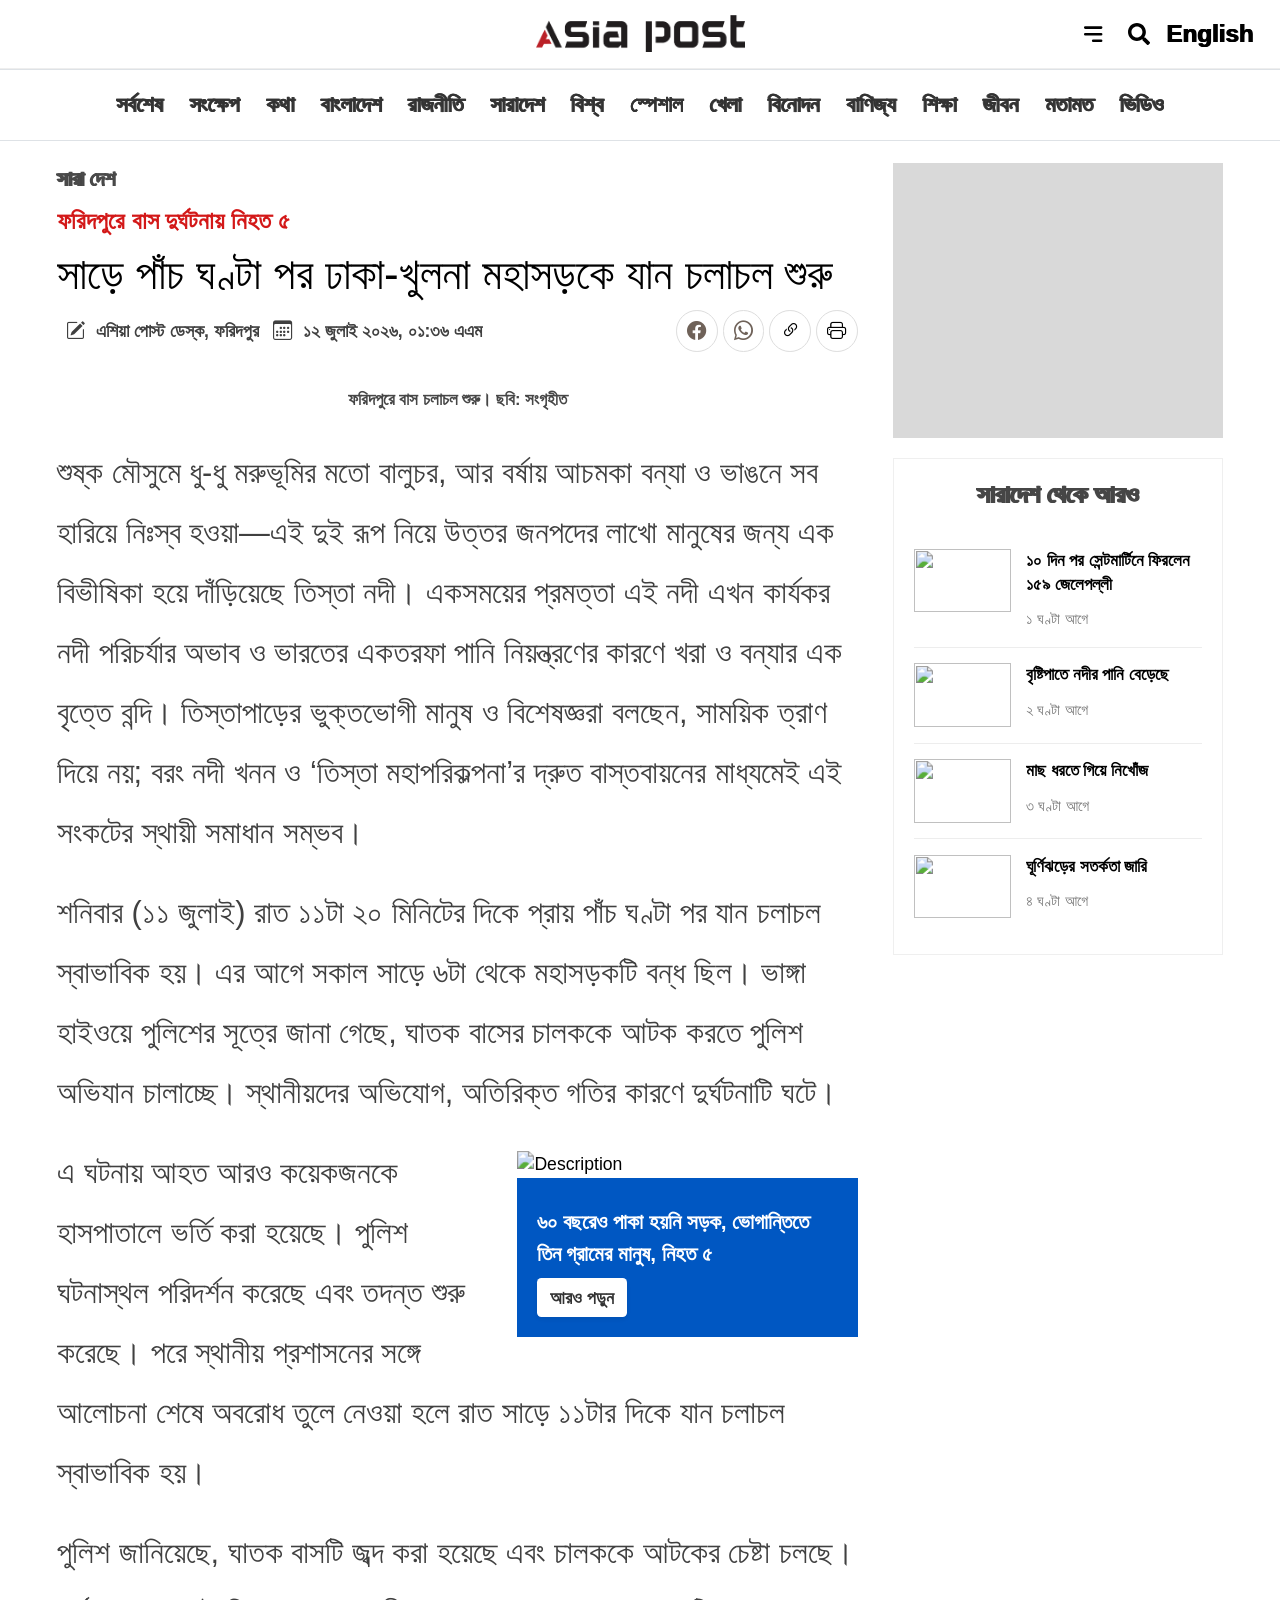
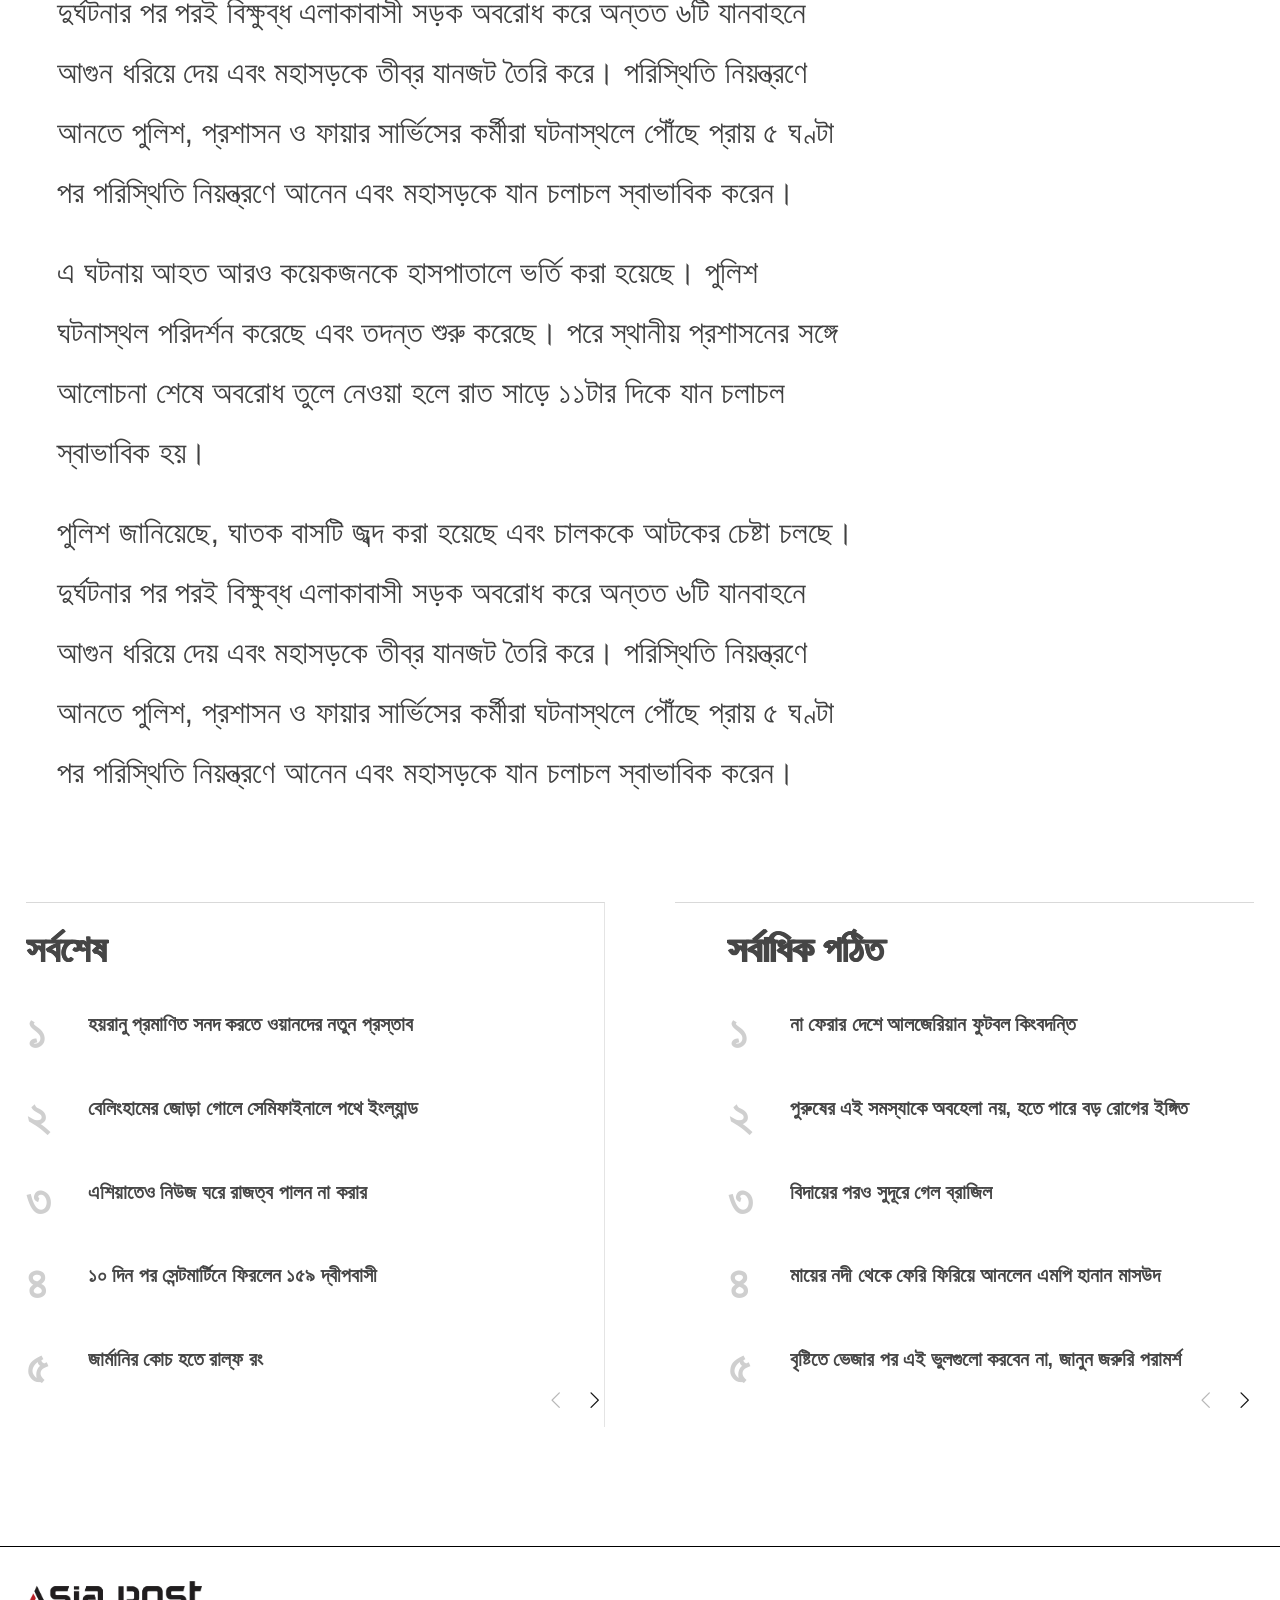
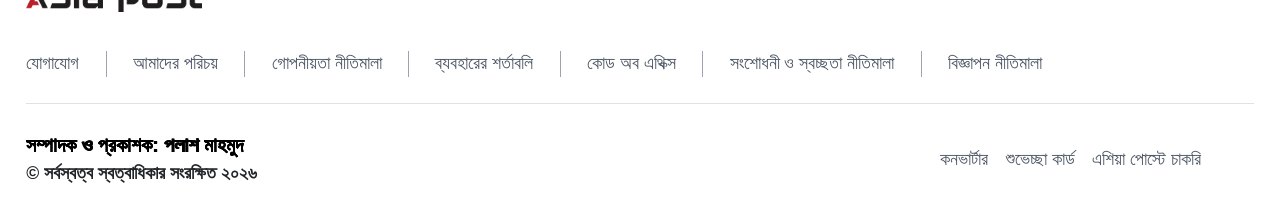
==== commit 85bffec4: "Add files via upload" ====
--- a/news-001.html
+++ b/news-001.html
@@ -8,7 +8,7 @@
 
     <link rel="stylesheet" href="https://cloudflare.com">
     <!-- Favicon -->
-	<link rel="icon" type="image/png" sizes="32x32" href="logo.png">
+	<link rel="icon" type="image/png" sizes="32x32" href="favicon-AP.png">
     
     <!-- Bootstrap CSS -->
     <link href="https://cdn.jsdelivr.net/npm/bootstrap@5.3.3/dist/css/bootstrap.min.css" rel="stylesheet">
@@ -68,7 +68,7 @@
 
                     <!-- Language Link -->
                     <a href="/english" class="text-decoration-none text-dark fw-semibold fs-5">
-                        <span class="desktop-text text-secondary-custom">English</span>
+                        <span class="desktop-text text-language">English</span>
                         <span class="mobile-text text-secondary-custom">EN</span>
                     </a>
                 </div>
@@ -89,12 +89,7 @@
 
                 <ul class="navbar-nav mx-auto">
 
-                    <li class="nav-item">
-                        <a href="todays-news.html"
-                        class="nav-link active-page">
-                            সর্বশেষ
-                        </a>
-                    </li>
+                    <li class="nav-item"><a class="nav-link" href="todays-news.html">সর্বশেষ</a></li>
                     <li class="nav-item"><a class="nav-link" href="shorts">সংক্ষেপ</a></li>
                     <li class="nav-item"><a class="nav-link" href="kotha">কথা</a></li>
                     <li class="nav-item"><a class="nav-link" href="bangladesh">বাংলাদেশ</a></li>
@@ -117,7 +112,7 @@
         </div>
 
     </nav>
-</div>
+</div>  
 
     <!-- Main Content -->
     <main class="news-page">
@@ -141,7 +136,7 @@
                             ফরিদপুরে বাস দুর্ঘটনায় নিহত ৫
                         </div>
 
-                        <h1 class="article-title text-secondary-custom1">
+                        <h1 >
                             সাড়ে পাঁচ ঘণ্টা পর ঢাকা-খুলনা মহাসড়কে যান চলাচল শুরু
                         </h1>
 
@@ -178,9 +173,9 @@
                                     <i class="bi bi-printer"></i>
                                 </button>
 
-                                <button class="summary-btn">
+                                <!--<button class="summary-btn">
                                     সংক্ষেপ
-                                </button>
+                                </button>-->
 
                             </div>
 
@@ -206,19 +201,13 @@
 
                         <div class="article-content">
 
-                            <p class="text-secondary-custom3" >
-                                ফরিদপুরের ভাঙ্গা বাসস্ট্যান্ড চাঁপার ঢালে ৫ জন নিহতের ঘটনায় বিক্ষুব্ধ
-                                এলাকাবাসীর অবরোধে ৫ ঘণ্টারও বেশি সময় বন্ধ থাকার পর ঢাকা-খুলনা
-                                মহাসড়কে যান চলাচল শুরু হয়েছে।
+                            <p>
+                                শুষ্ক মৌসুমে ধু-ধু মরুভূমির মতো বালুচর, আর বর্ষায় আচমকা বন্যা ও ভাঙনে সব হারিয়ে নিঃস্ব হওয়া—এই দুই রূপ নিয়ে উত্তর জনপদের লাখো মানুষের জন্য এক বিভীষিকা হয়ে দাঁড়িয়েছে তিস্তা নদী। একসময়ের প্রমত্তা এই নদী এখন কার্যকর নদী পরিচর্যার অভাব ও ভারতের একতরফা পানি নিয়ন্ত্রণের কারণে খরা ও বন্যার এক বৃত্তে বন্দি। তিস্তাপাড়ের ভুক্তভোগী মানুষ ও বিশেষজ্ঞরা বলছেন, সাময়িক ত্রাণ দিয়ে নয়; বরং নদী খনন ও ‘তিস্তা মহাপরিকল্পনা’র দ্রুত বাস্তবায়নের মাধ্যমেই এই সংকটের স্থায়ী সমাধান সম্ভব।
                             </p>
 
-                            <p class="text-secondary-custom3">
+                            <p>
                                 শনিবার (১১ জুলাই) রাত ১১টা ২০ মিনিটের দিকে প্রায় পাঁচ ঘণ্টা পর যান
-                                চলাচল স্বাভাবিক হয়। এর আগে সকাল সাড়ে ৬টা থেকে মহাসড়কটি বন্ধ ছিল।
-                            </p>
-
-                            <p class="text-secondary-custom3">
-                                ভাঙ্গা হাইওয়ে পুলিশের সূত্রে জানা গেছে, ঘাতক বাসের চালককে আটক করতে
+                                চলাচল স্বাভাবিক হয়। এর আগে সকাল সাড়ে ৬টা থেকে মহাসড়কটি বন্ধ ছিল। ভাঙ্গা হাইওয়ে পুলিশের সূত্রে জানা গেছে, ঘাতক বাসের চালককে আটক করতে
                                 পুলিশ অভিযান চালাচ্ছে। স্থানীয়দের অভিযোগ, অতিরিক্ত গতির কারণে
                                 দুর্ঘটনাটি ঘটে।
                             </p>
@@ -231,8 +220,7 @@
                                 <div class="inline-overlay">
 
                                     <h5>
-                                        ফরিদপুরে গাড়িচাপায় প্রাণ শিক্ষকের
-                                        বাবার, নিহত ৫
+                                        ৬০ বছরেও পাকা হয়নি সড়ক, ভোগান্তিতে তিন গ্রামের মানুষ, নিহত ৫
                                     </h5>
 
                                     <a href="news-001.html" 
@@ -245,19 +233,30 @@
 
                             </aside>
 
-                            <p class="text-secondary-custom3">
+                            <p>
                                 এ ঘটনায় আহত আরও কয়েকজনকে হাসপাতালে ভর্তি করা হয়েছে। পুলিশ ঘটনাস্থল
                                 পরিদর্শন করেছে এবং তদন্ত শুরু করেছে।
-                            </p>
-
-                            <p class="text-secondary-custom3">
                                 পরে স্থানীয় প্রশাসনের সঙ্গে আলোচনা শেষে অবরোধ তুলে নেওয়া হলে রাত
                                 সাড়ে ১১টার দিকে যান চলাচল স্বাভাবিক হয়।
                             </p>
 
-                            <p class="text-secondary-custom3">
+                            <p>
                                 পুলিশ জানিয়েছে, ঘাতক বাসটি জব্দ করা হয়েছে এবং চালককে আটকের চেষ্টা
-                                চলছে।
+                                চলছে। দুর্ঘটনার পর পরই বিক্ষুব্ধ এলাকাবাসী সড়ক অবরোধ করে অন্তত ৬টি যানবাহনে আগুন ধরিয়ে দেয় এবং মহাসড়কে তীব্র যানজট তৈরি করে। 
+                                পরিস্থিতি নিয়ন্ত্রণে আনতে পুলিশ, প্রশাসন ও ফায়ার সার্ভিসের কর্মীরা ঘটনাস্থলে পৌঁছে প্রায় ৫ ঘণ্টা পর পরিস্থিতি নিয়ন্ত্রণে আনেন এবং মহাসড়কে যান চলাচল স্বাভাবিক করেন।
+                            </p>
+                             
+                            <p>
+                                এ ঘটনায় আহত আরও কয়েকজনকে হাসপাতালে ভর্তি করা হয়েছে। পুলিশ ঘটনাস্থল
+                                পরিদর্শন করেছে এবং তদন্ত শুরু করেছে।
+                                পরে স্থানীয় প্রশাসনের সঙ্গে আলোচনা শেষে অবরোধ তুলে নেওয়া হলে রাত
+                                সাড়ে ১১টার দিকে যান চলাচল স্বাভাবিক হয়।
+                            </p>
+
+                            <p>
+                                পুলিশ জানিয়েছে, ঘাতক বাসটি জব্দ করা হয়েছে এবং চালককে আটকের চেষ্টা
+                                চলছে। দুর্ঘটনার পর পরই বিক্ষুব্ধ এলাকাবাসী সড়ক অবরোধ করে অন্তত ৬টি যানবাহনে আগুন ধরিয়ে দেয় এবং মহাসড়কে তীব্র যানজট তৈরি করে। 
+                                পরিস্থিতি নিয়ন্ত্রণে আনতে পুলিশ, প্রশাসন ও ফায়ার সার্ভিসের কর্মীরা ঘটনাস্থলে পৌঁছে প্রায় ৫ ঘণ্টা পর পরিস্থিতি নিয়ন্ত্রণে আনেন এবং মহাসড়কে যান চলাচল স্বাভাবিক করেন।
                             </p>
 
                         </div>
@@ -454,42 +453,52 @@
 
     
     <!-- Footer -->
-    <footer class="bg-white text-gray-800 border-top border-secondary mt-5">
-        <div class="container pb-5 position-relative">
-        <div class="d-flex flex-column align-items-center align-items-lg-start gap-3 mb-4">
-            <a href="index.html" class="d-block">
-            <img alt="logo" width="190" height="40" src="logo.png" class="img-fluid">
-            </a>
+    <footer class="bg-white text-dark border-top-footer border-secondary-custom mt-5">
+        <div class="container position-relative pb-4">
             
+           <div class="d-flex flex-column align-items-center align-items-lg-start gap-1 mb-4">
+                <a href="/" class="d-block">
+                    <img alt="logo" width="160" height="20" src="logo.png" class="img-fluid">
+                </a>
+                
+                <div class="footer-nav-links d-flex flex-wrap justify-content-center justify-content-lg-start">
+                    <a href="/contact-us">যোগাযোগ</a>
+                    <a href="/about-us">আমাদের পরিচয়</a>
+                    <a href="/privacy-policy">গোপনীয়তা নীতিমালা</a>
+                    <a href="/terms-of-use">ব্যবহারের শর্তাবলি</a>
+                    <a href="/code-of-ethics">কোড অব এথিক্স</a>
+                    <a href="/correction-and-transparency-policy">সংশোধনী ও স্বচ্ছতা নীতিমালা</a>
+                    <a href="/advertising-policy">বিজ্ঞাপন নীতিমালা</a>
+                </div>
+            </div>
             
-            <div class="d-flex flex-wrap gap-3 justify-content-center">
-                <a class="footer-link" href="#">যোগাযোগ</a>
-                <a class="footer-link" href="#">পরিচয়</a>
-                <a class="footer-link" href="#">গোপনীয়তা নীতিমালা</a>
-                <a class="footer-link" href="#">ব্যবহারের শর্তাবলি</a>
-                <a class="footer-link" href="#">কোড অব এথিক্স</a>
-                <a class="footer-link" href="#">সংশোধনী ও স্বচ্ছতা নীতিমালা</a>
-                <a class="footer-link" href="#">বিজ্ঞাপন নীতিমালা</a>
+
+            <div class="border-top pt-4 d-flex flex-column flex-lg-row justify-content-between align-items-center">
+                
+                <div class="d-flex flex-column text-center text-lg-start">
+                    <div class="text-bold-custom fw-bold text-center text-md-start fs-4">সম্পাদক ও প্রকাশক: পলাশ মাহমুদ</div>
+                    <div class="fw-semibold text-center text-lg-start">© সর্বস্বত্ব স্বত্বাধিকার সংরক্ষিত ২০২৬</div>
+                </div>
+
+                <div class="d-flex flex-wrap justify-content-center gap-3 mt-4 mt-lg-0 pe-lg-5">
+                    <a href="/converter" class="footer-extra-link">কনভার্টার</a>
+                    <a href="/greeting-card" class="footer-extra-link">শুভেচ্ছা কার্ড</a>
+                    <a href="/job-application" class="footer-extra-link">এশিয়া পোস্টে চাকরি</a>
+                </div>
             </div>
-        </div>
-
-        <div class="border-top pt-4 d-flex flex-column gap-2">
-            <div class="text-dark fw-bold text-center text-md-start fs-4">সম্পাদক ও প্রকাশক: পলাশ মাহমুদ</div>
-            
-            <button id="scrollToTopBtn" class="btn btn-outline-secondary rounded-circle position-absolute end-0 bottom-0 mb-3 me-3" aria-label="Scroll to top" style="width: 40px; height: 40px; padding: 0;">
-            <svg stroke="currentColor" fill="currentColor" stroke-width="0" viewBox="0 0 512 512" height="1em" width="1em" xmlns="http://www.w3.org/2000/svg">
-                <path fill="none" stroke-linecap="round" stroke-linejoin="round" stroke-width="48" d="m112 328 144-144 144 144"></path>
-            </svg>
+
+            <button id="scrollToTopBtn" class="scroll-top-btn" aria-label="Scroll to top">
+                <svg stroke="currentColor" fill="currentColor" stroke-width="0" viewBox="0 0 512 512" height="1.1em" width="1.1em" xmlns="http://www.w3.org/2000/svg">
+                    <path fill="none" stroke-linecap="round" stroke-linejoin="round" stroke-width="42" d="m112 328 144-144 144 144"></path>
+                </svg>
             </button>
 
-            <div class="text-sm fw-semibold text-center text-lg-start">© সর্বস্বত্ব স্বত্বাধিকার সংরক্ষিত ২০২৬</div>
-        </div>
         </div>
     </footer>
   <!-- Bootstrap JS -->
   <script src="https://cdn.jsdelivr.net/npm/bootstrap@5.3.3/dist/js/bootstrap.bundle.min.js"></script>
   
-  <script>
+<script>
     const scrollToTopBtn = document.querySelector('#scrollToTopBtn');
 
     window.addEventListener('scroll', () => {
@@ -508,23 +517,47 @@
         behavior: 'smooth'
     });
     });
-  </script>
-
-  <script>
-  // Custom JavaScript for Asia Post
-  document.addEventListener('DOMContentLoaded', () => {
-      console.log('Asia Post loaded successfully');
-      
-      // Add any interactive features here
-      // Example: Search button click handler
-      const searchBtn = document.getElementById('searchBtn');
-      if (searchBtn) {
-          searchBtn.addEventListener('click', () => {
-              alert('Search feature coming soon!');
-          });
-      }
-  });
-  </script>
-
+</script>
+
+<script>
+// Custom JavaScript for Asia Post
+document.addEventListener('DOMContentLoaded', () => {
+    console.log('Asia Post loaded successfully');
+    
+    // Add any interactive features here
+    // Example: Search button click handler
+    const searchBtn = document.getElementById('searchBtn');
+    if (searchBtn) {
+        searchBtn.addEventListener('click', () => {
+            alert('Search feature coming soon!');
+        });
+    }
+});
+</script>
+<script>
+    (function() {
+    const menuBtn = document.querySelector('.menu-btn');
+    const headerLeft = document.querySelector('.header-left');
+    const headerRight = document.querySelector('.header-right');
+
+    function handleHeaderLayout() {
+        if (window.innerWidth > 991) {
+            // Desktop Mode: Move to the start of header-right
+            if (menuBtn.parentElement !== headerRight) {
+                headerRight.insertBefore(menuBtn, headerRight.firstChild);
+            }
+        } else {
+            // Mobile Mode: Move back to header-left
+            if (menuBtn.parentElement !== headerLeft) {
+                headerLeft.appendChild(menuBtn);
+            }
+        }
+    }
+
+    // Run on load and on resize
+    window.addEventListener('resize', handleHeaderLayout);
+    handleHeaderLayout();
+})();
+</script>
 </body>
 </html>
--- a/style.css
+++ b/style.css
@@ -580,6 +580,14 @@
     border-color: #d1d5dc !important;
 }
 
+.text-language {
+    color: #000000 !important;
+    text-shadow: 0.5px 0 0 #000000, -0.5px 0 0 #000000;
+    font-weight: 900;
+    font-size: 22px;
+
+}
+
 .text-secondary-custom {
     color: #464646 !important;
     text-shadow: 0.5px 0 0 #464646, -0.5px 0 0 #464646;
@@ -697,6 +705,14 @@
 .text-dark-custom {
     color: #374151;
 }
+.text-bold-custom {
+    color: #000000;
+    font-size: large !important;
+    font-weight: 900 !important;
+    text-shadow: 0.25px 0 0 #000000, -0.25px 0 0 #000000;
+    
+}
+
 
 #ap-slider {
     display: flex;
@@ -831,6 +847,22 @@
     font-weight: 600;
 }
 
+.header-right {
+    display: flex;
+    align-items: center;
+    gap: 15px; /* Adjust spacing between buttons */
+    justify-content: flex-end;
+}
+
+.header-left {
+    display: flex;
+    align-items: center;
+}
+
+.header-right .menu-btn {
+    margin-right: 5px;
+}
+
 /* Share Buttons */
 .share-btn{
 
@@ -890,6 +922,15 @@
         background: #fff;
     }
 }
+
+@media (min-width: 992px) {
+    .header-wrapper { display: flex; }
+    .header-left { order: 1; }
+    .header-logo { order: 2; }
+    .menu-btn    { order: 3; } /* Moves it after logo */
+    .header-right { order: 4; }
+}
+
 
 /* Quote Card Lift Effect */
 .hover-lift {
@@ -1095,6 +1136,10 @@
 .border-top {
     border-top: 1px solid #dee2e6 !important;
 }
+.border-top-footer {
+    border-top: 1px solid #000000 !important;
+}
+
 
 /* Category header border thickness */
 h3.fw-bold {
@@ -1514,7 +1559,7 @@
 
 .country-feature:hover .country-feature-title:hover{
 
-    color:#0b51c5;
+    color:#0055df !important;
 
 }
 
@@ -1650,7 +1695,7 @@
 
 .country-grid-card:hover .country-grid-title{
 
-    color:#1d5fd2;
+    color:#1d5fd2 !important;
 
 }
 
@@ -3405,3 +3450,121 @@
 
 }
 
+@media (min-width: 1024px) {
+  html {
+    zoom: 1.1 !important;
+  }
+}
+
+/* ===============================
+   Footer Styles (Responsive)
+=============================== */
+
+/* Policy Links (Top) */
+.footer-nav-links a {
+    color: #4b5563; 
+    font-weight: 500;
+    text-decoration: none;
+    transition: color 0.2s ease-in-out;
+    line-height: 1;
+}
+
+.footer-nav-links a:hover {
+    color: #0d6efd; 
+}
+
+/* Extra Bottom Links */
+.footer-extra-link {
+    color: #4b5563;
+    font-weight: 500;
+    text-decoration: none;
+    transition: color 0.2s ease-in-out;
+}
+
+.footer-extra-link:hover {
+    color: #0d6efd;
+}
+
+/* Scroll To Top Button Base Styling */
+.scroll-top-btn {
+    position: absolute;
+    right: 15px;
+    bottom: 30px;
+    display: none; /* Controlled by your JS */
+    align-items: center;
+    justify-content: center;
+    width: 36px;
+    height: 36px;
+    border-radius: 50%;
+    border: 1px solid #d1d5db; 
+    background-color: #ffffff;
+    color: #374151; 
+    transition: background-color 0.2s ease;
+    z-index: 50;
+    cursor: pointer;
+    padding: 0;
+}
+
+.scroll-top-btn:hover {
+    background-color: #f3f4f6; 
+}
+
+/* Desktop & Tablet specific layouts */
+@media (min-width: 768px) {
+    /* Create the vertical dividing lines between links */
+    .footer-nav-links {
+        gap: 0;
+        /* Ensures the links wrap nicely if the screen is narrow */
+        row-gap: 0.5rem; 
+    }
+    
+    .footer-nav-links a {
+        /* Increased horizontal padding to 1.5rem (24px) for more breathing room */
+        padding-right: 1.5rem;
+        padding-left: 1.5rem;
+        /* Added vertical padding to ensure spacing when they wrap */
+        padding-top: 0.25rem;
+        padding-bottom: 0.25rem;
+        border-right: 1px solid #9ca3af; 
+    }
+    
+    .footer-nav-links a:first-child {
+        padding-left: 0;
+    }
+    
+    .footer-nav-links a:last-child {
+        border-right: none;
+    }
+    
+    /* Slightly nudge the scroll button inward on larger screens */
+    .scroll-top-btn {
+        right: 30px;
+    }
+}
+
+/* Mobile specific layout */
+@media (max-width: 767px) {
+    /* Remove borders and use a cloud-like gap */
+    .footer-nav-links {
+        gap: 0.5rem 1rem; 
+    }
+    .footer-nav-links a {
+        border-right: none; 
+        padding: 0;
+    }
+}
+
+/* Ensure the menu button comes first */
+.header-right .menu-btn {
+    order: 1 !important;
+}
+
+/* Ensure the search button comes second */
+.header-right button.btn-clean:not(.menu-btn) {
+    order: 2 !important;
+}
+
+/* Ensure the English button comes last */
+.header-right a.text-decoration-none {
+    order: 3 !important;
+}
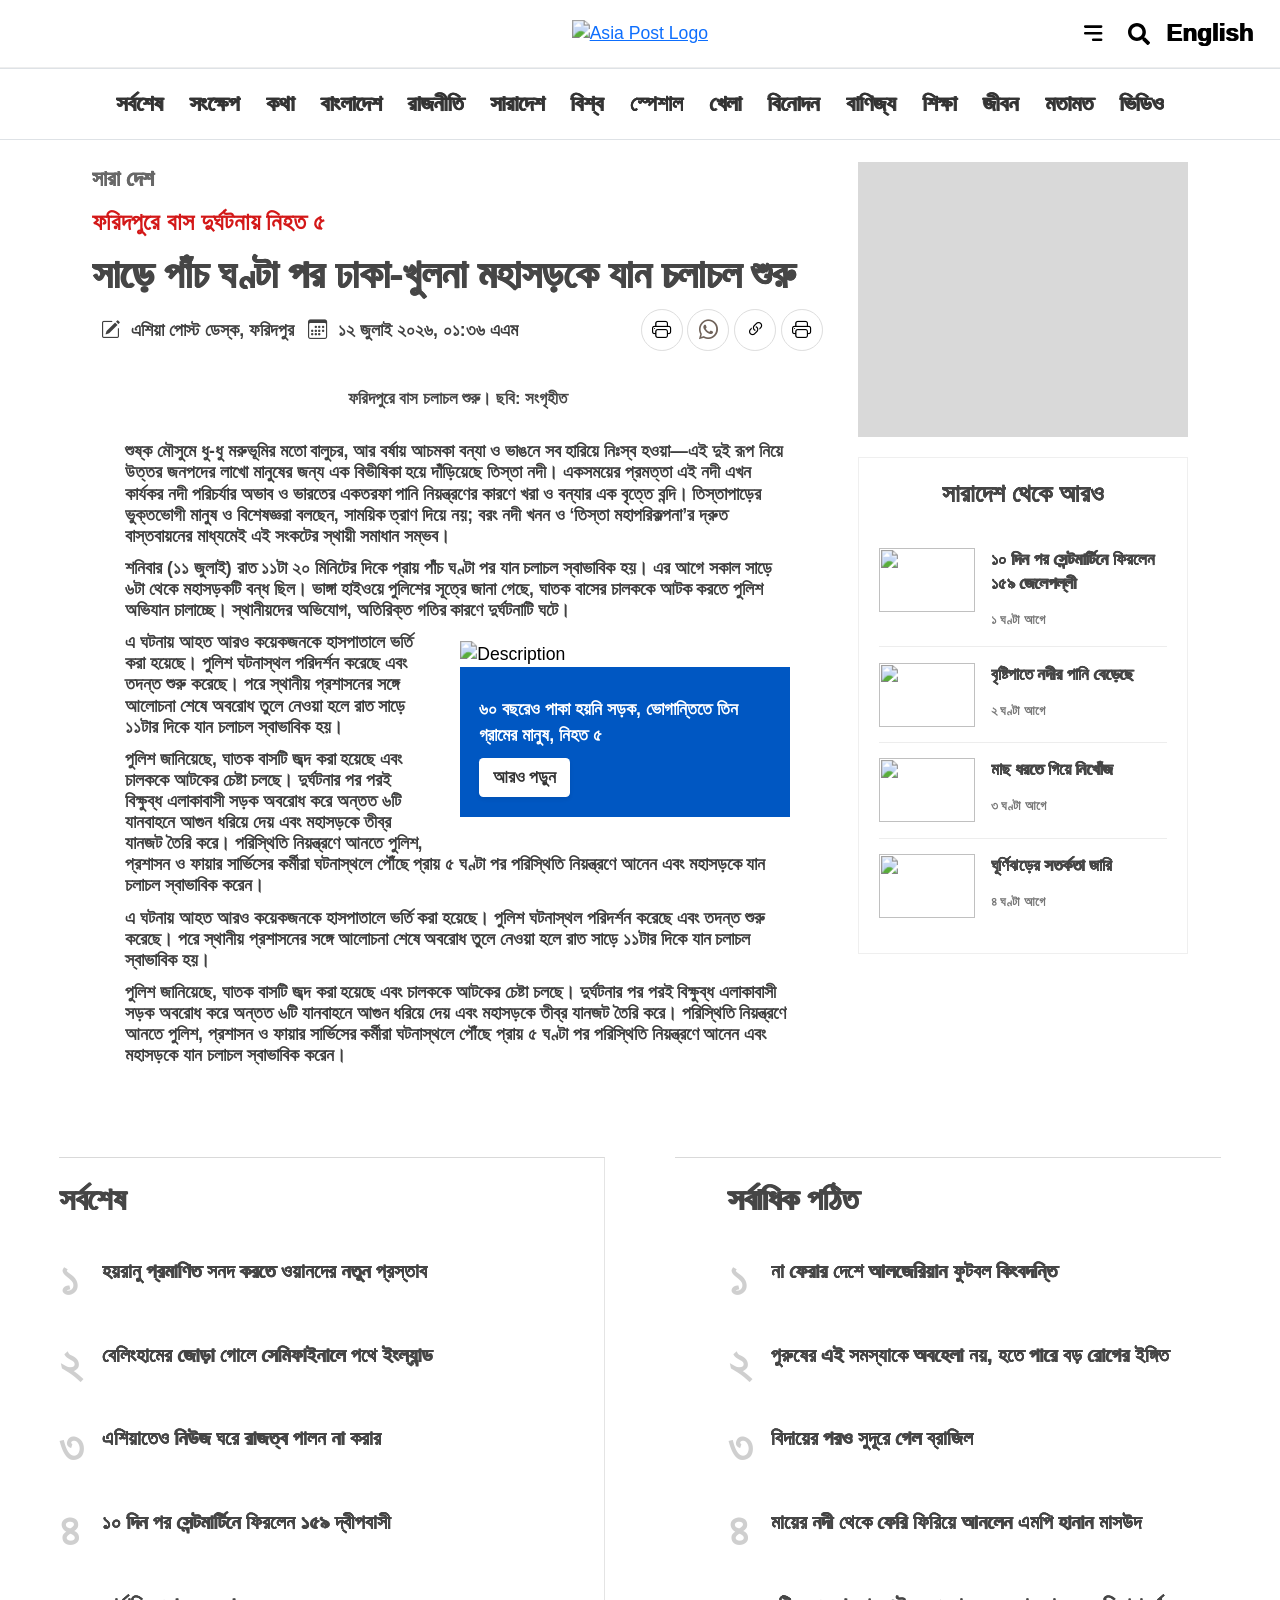
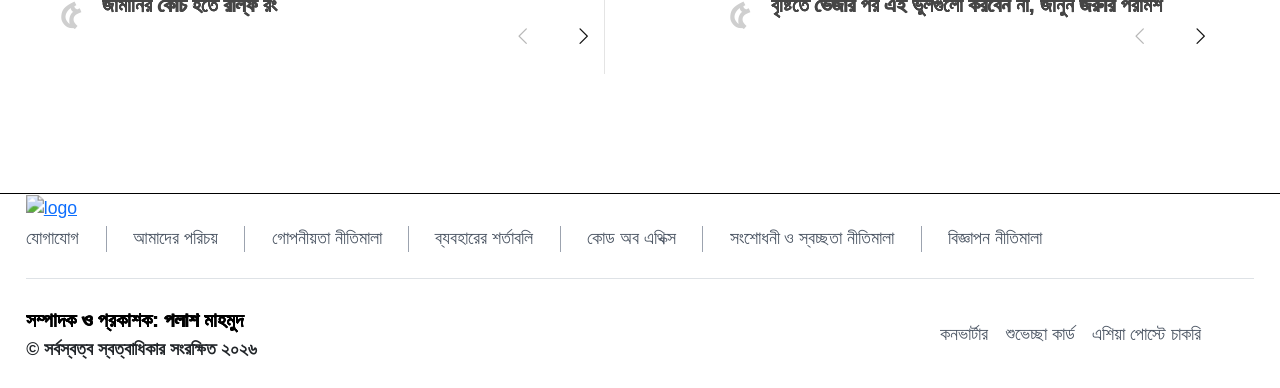
==== commit e4ae9664: "Add files via upload" ====
--- a/news-001.html
+++ b/news-001.html
@@ -8,7 +8,7 @@
 
     <link rel="stylesheet" href="https://cloudflare.com">
     <!-- Favicon -->
-	<link rel="icon" type="image/png" sizes="32x32" href="favicon-AP.png">
+	<link rel="icon" type="image/png" sizes="32x32" href="images/favicon-AP.png">
     
     <!-- Bootstrap CSS -->
     <link href="https://cdn.jsdelivr.net/npm/bootstrap@5.3.3/dist/css/bootstrap.min.css" rel="stylesheet">
@@ -51,7 +51,7 @@
 
                 <div class="header-logo">
                     <a href="index.html">
-                        <img src="logo.png" alt="Asia Post Logo">
+                        <img src="images/logo.png" alt="Asia Post Logo">
                     </a>
                 </div>
 
@@ -157,8 +157,8 @@
 
                             <div class="meta-right">
 
-                                <button class="share-btn">
-                                    <i class="bi bi-facebook"></i>
+                                <button class="share-btn" onclick="window.print()">
+                                    <i class="bi bi-printer"></i>
                                 </button>
 
                                 <button class="share-btn">
@@ -458,7 +458,7 @@
             
            <div class="d-flex flex-column align-items-center align-items-lg-start gap-1 mb-4">
                 <a href="/" class="d-block">
-                    <img alt="logo" width="160" height="20" src="logo.png" class="img-fluid">
+                    <img alt="logo" width="160" height="20" src="images/logo.png" class="img-fluid">
                 </a>
                 
                 <div class="footer-nav-links d-flex flex-wrap justify-content-center justify-content-lg-start">
@@ -559,5 +559,11 @@
     handleHeaderLayout();
 })();
 </script>
+<script>
+    const printBtn = document.querySelector('button.share-btn:nth-child(4)');
+    printBtn.onclick = function() {
+    window.print();
+};
+</script>
 </body>
 </html>
--- a/style.css
+++ b/style.css
@@ -623,6 +623,8 @@
     font-weight: 900;
     font-size: 16px;
 }
+
+
 
 .text-muted-custom {
     color: #cccccc !important;
@@ -2820,7 +2822,7 @@
 
 }
 
-.news-layout{
+/*.news-layout{
 
     display:grid;
 
@@ -2829,8 +2831,17 @@
     gap:32px;
 
     justify-content:center;
-
-}
+}*/
+
+.news-layout {
+    display: grid;
+    grid-template-columns: minmax(0, 728px) 300px;
+    gap: 32px;
+    justify-content: center;
+    max-width: 100%; 
+    padding: 0 60px;
+}
+
 
 .news-article{
 
@@ -2854,9 +2865,10 @@
 
     text-decoration:none;
 
-    color:#4a4a4a;
-
-    font-size:19px;
+    color:#686868 !important;
+    text-shadow: 0.25px 0 0 #686868, -0.25px 0 0 #686868 !important;
+
+    font-size:20px;
 
     font-weight:700;
 
@@ -2874,17 +2886,25 @@
 
 }
 
-.article-title{
-
-    font-size:46px;
+
+.article-header h1{
+
+    text-decoration:none;
+
+    color:#464646 !important;
+    text-shadow: 0.5px 0 0 #464646, -0.5px 0 0 #464646 !important;
+
+    font-size:36px;
 
     line-height:1.28;
 
-    font-weight:700;
+    font-weight:900;
 
     letter-spacing:-.2px;
 
-}
+
+}
+
 
 .article-meta{
 
@@ -3043,28 +3063,33 @@
 .article-content{
 
     margin-top:28px;
+    padding-right: 30px;
+    padding-left: 30px;
 
 }
 
 .article-content p{
 
-    font-size:28px;
-
-    line-height:1.95;
+    font-size:16px !important;
+
+    font-weight: 700;
+
+    line-height:1.2;
 
     color:#404040;
 
-    margin-bottom:18px;
+    margin-bottom:10px;
 
     text-align:left;
 
 }
 
+
 /* floating blue card */
 
 .inline-card{
 
-    width:310px;
+    width:300px;
 
     float:right;
 
@@ -3108,7 +3133,7 @@
 
     line-height:1.5;
 
-    font-size:19px;
+    font-size:16px;
 
     font-weight:700;
 
@@ -3133,6 +3158,8 @@
     text-align:center;
 
     font-size:23px;
+
+    text-shadow: 0.25px 0 0 #464646, -0.25px 0 0 #464646 !important;
 
     font-weight:700;
 
@@ -3168,6 +3195,9 @@
 
     font-size:15px;
 
+    color: #464646 !important;
+    text-shadow: 0.25px 0 0 #464646, -0.25px 0 0 #464646;
+
     line-height:1.45;
 
     font-weight:700;
@@ -3177,6 +3207,8 @@
 .sidebar-item small{
 
     color:#777;
+    font-size: 12px;
+    font-weight: 700;
 
 }
 
@@ -3214,16 +3246,20 @@
 BOTTOM SECTION (PIXEL MATCH)
 ==================================================*/
 
-.bottom-news{
-
-    display:grid;
-
-    grid-template-columns:1fr 1fr;
-
-    margin-top:72px;
-
-    column-gap:64px;
-
+.bottom-news {
+    display: grid;
+    grid-template-columns: 1fr 1fr;
+    margin-top: 72px;
+    column-gap: 64px;
+    padding: 0 30px;
+}
+
+@media(max-width: 991px) {
+    .bottom-news {
+        grid-template-columns: 1fr;
+        row-gap: 60px;
+        padding: 0 30px;
+    }
 }
 
 .news-list-column{
@@ -3256,7 +3292,7 @@
 
     margin:0 0 34px;
 
-    font-size:34px;
+    font-size:28px;
 
     font-weight:700;
 
@@ -3268,6 +3304,8 @@
 
     list-style:none;
 
+    color:#333;
+
     margin:0;
 
     padding:0;
@@ -3279,13 +3317,21 @@
     display:flex;
 
     align-items:flex-start;
-
-    gap:22px;
+    
+
+    gap:5px;
 
     margin-bottom:34px;
 
 }
 
+.news-list li > a {
+    display:flex;
+
+    align-items:flex-start;
+     text-shadow: 0.25px 0 0 #464646, -0.25px 0 0 #464646;
+}
+
 .serial{
 
     width:34px;
@@ -3344,7 +3390,7 @@
 
     border:none;
 
-    padding:0;
+    padding:10px;
 
     font-size:44px;
 
@@ -3455,6 +3501,8 @@
     zoom: 1.1 !important;
   }
 }
+
+
 
 /* ===============================
    Footer Styles (Responsive)
@@ -3567,4 +3615,28 @@
 /* Ensure the English button comes last */
 .header-right a.text-decoration-none {
     order: 3 !important;
+}
+
+@media print {
+  /* Hide all elements on the page */
+  body * {
+    visibility: hidden;
+  }
+
+  .article-meta {
+    display: none !important;
+  }
+  /* Specifically show the article and everything inside it */
+  article.news-article, 
+  article.news-article * {
+    visibility: visible;
+  }
+
+  /* Ensure the article starts at the top-left of the printed page */
+  article.news-article {
+    position: absolute;
+    left: 0;
+    top: 0;
+    width: 100%;
+  }
 }
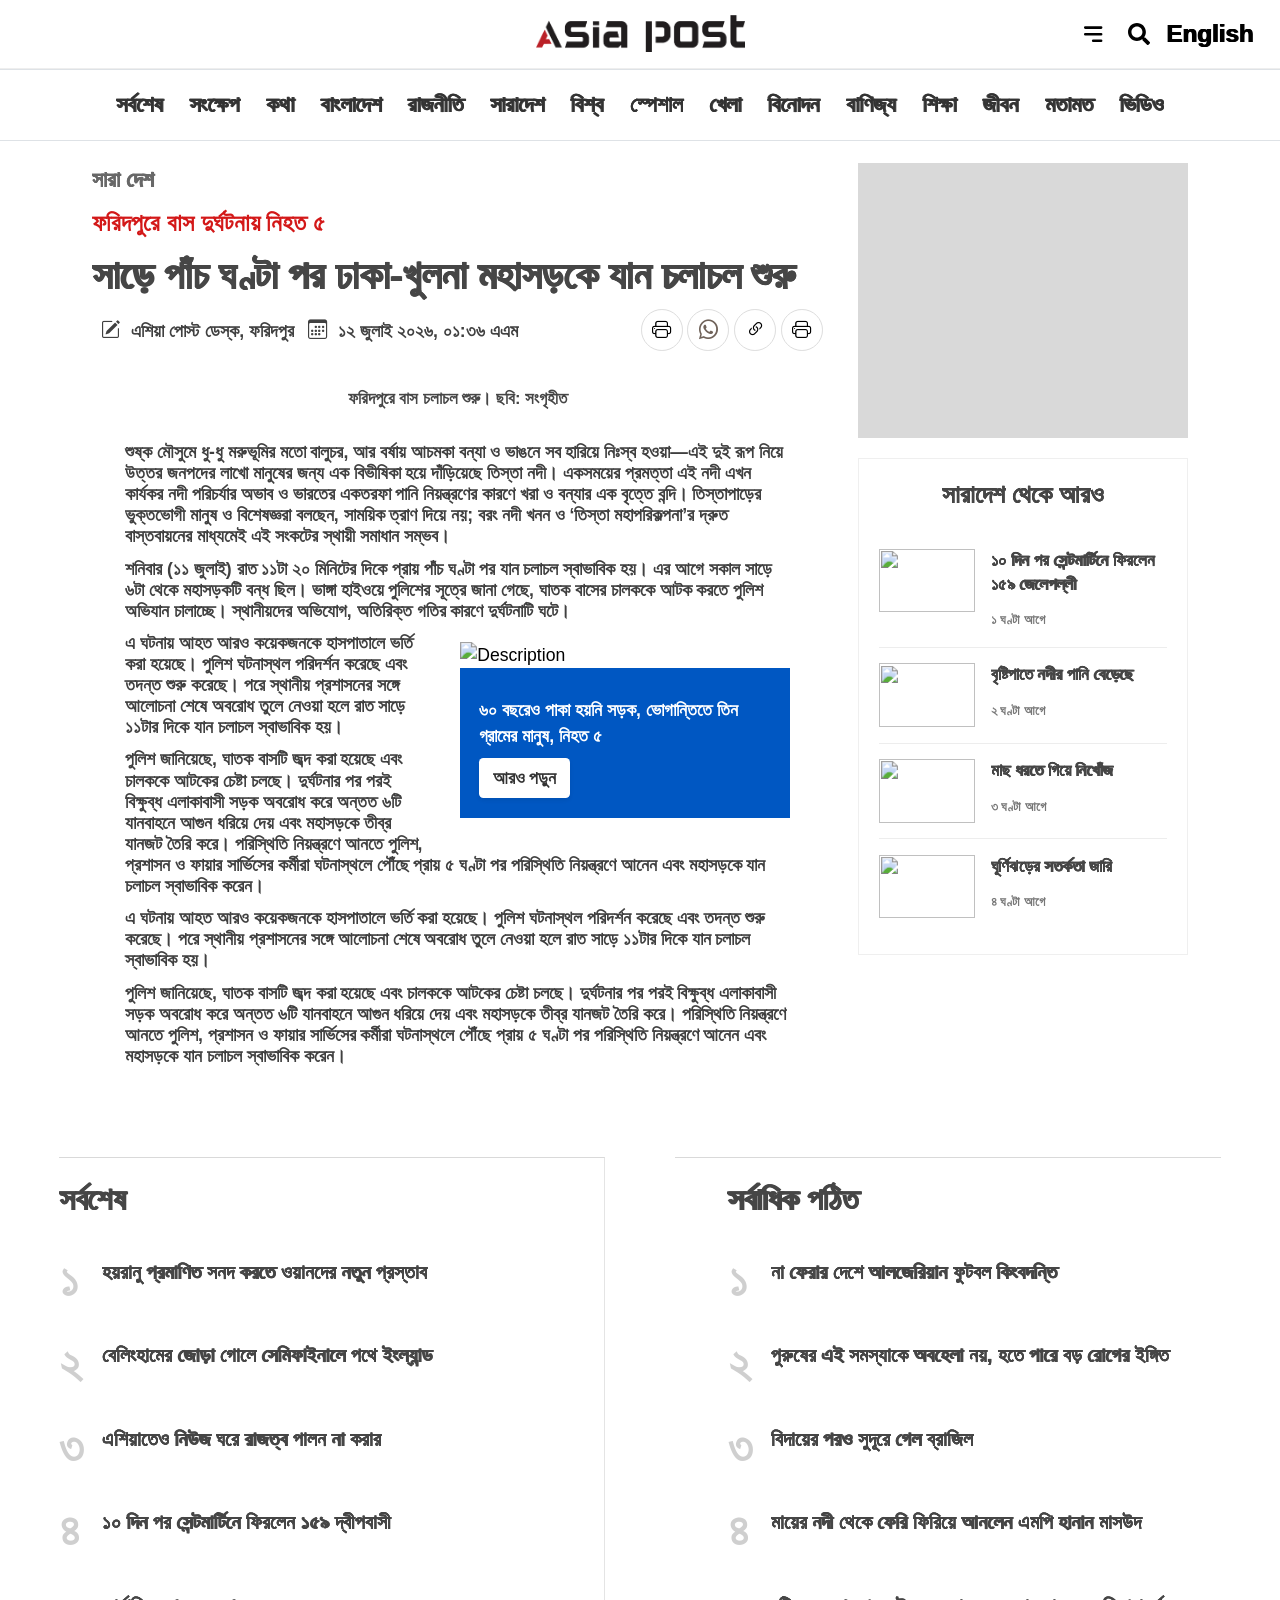
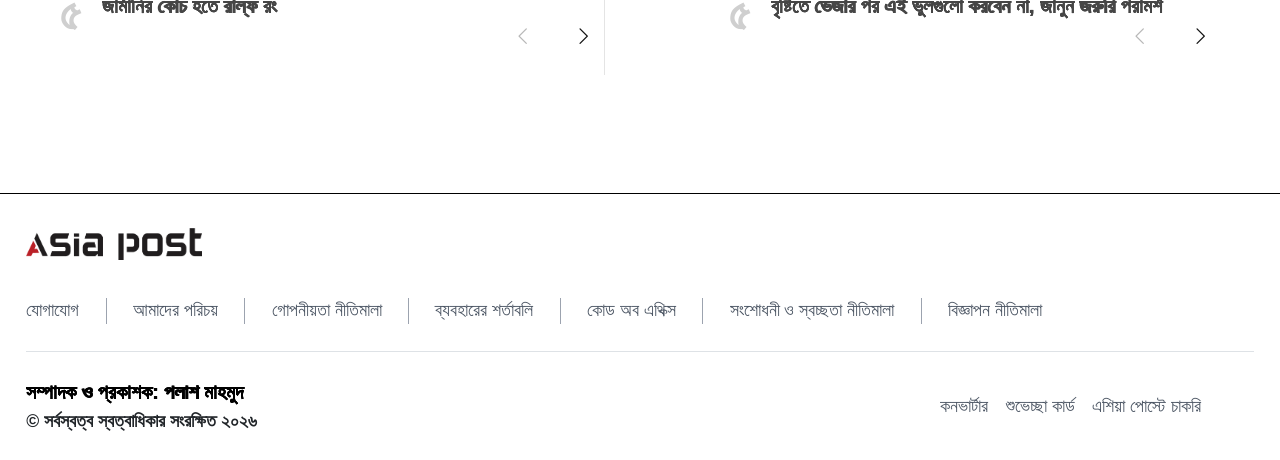
==== commit 69bee60b: "Add files via upload" ====
--- a/news-001.html
+++ b/news-001.html
@@ -517,11 +517,9 @@
         behavior: 'smooth'
     });
     });
-</script>
-
-<script>
-// Custom JavaScript for Asia Post
-document.addEventListener('DOMContentLoaded', () => {
+
+    // Custom JavaScript for Asia Post
+    document.addEventListener('DOMContentLoaded', () => {
     console.log('Asia Post loaded successfully');
     
     // Add any interactive features here
@@ -533,8 +531,7 @@
         });
     }
 });
-</script>
-<script>
+
     (function() {
     const menuBtn = document.querySelector('.menu-btn');
     const headerLeft = document.querySelector('.header-left');
@@ -558,8 +555,7 @@
     window.addEventListener('resize', handleHeaderLayout);
     handleHeaderLayout();
 })();
-</script>
-<script>
+
     const printBtn = document.querySelector('button.share-btn:nth-child(4)');
     printBtn.onclick = function() {
     window.print();
